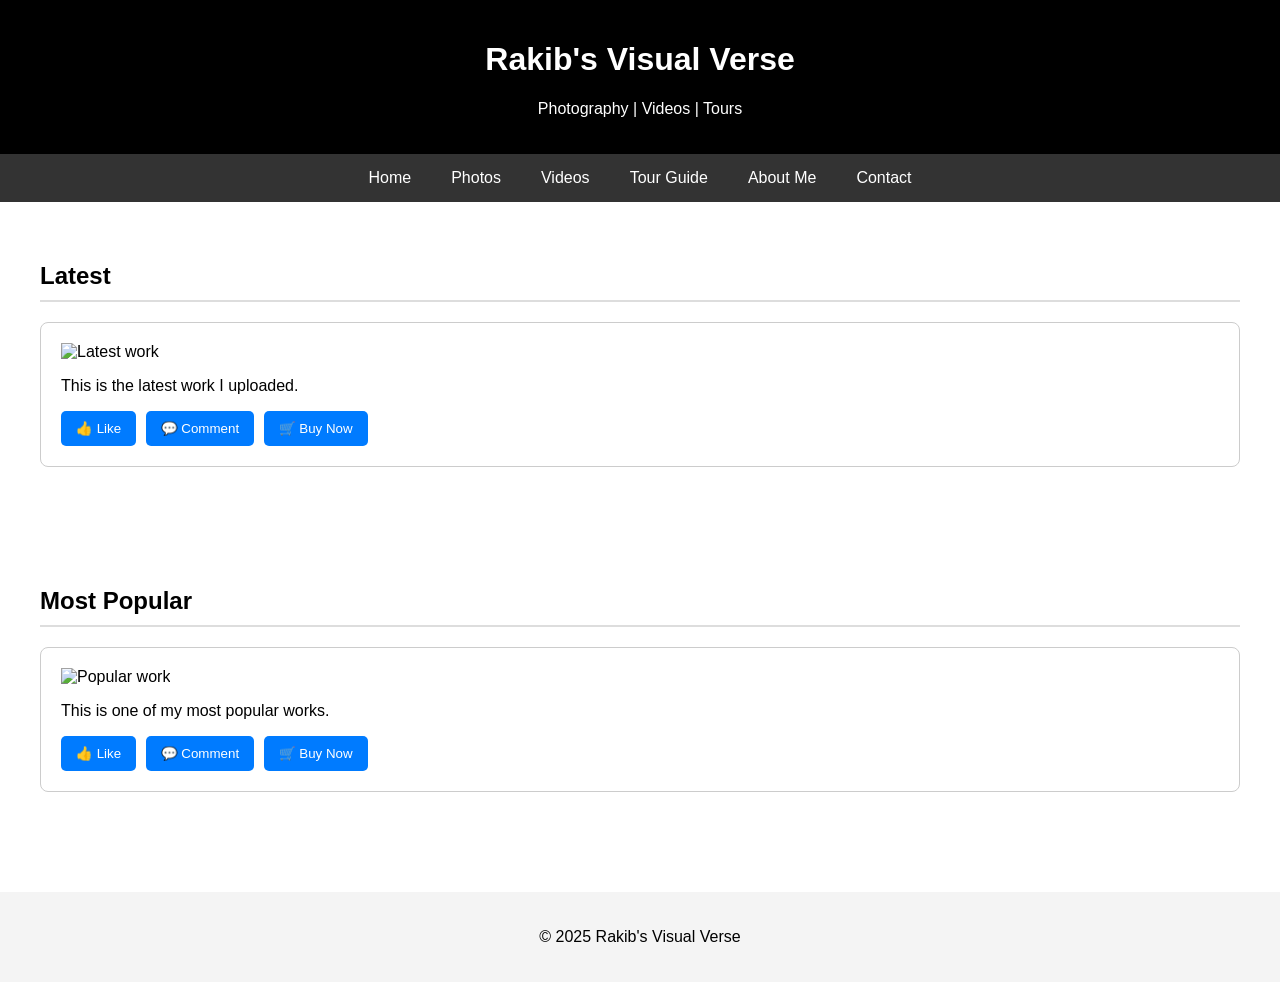
==== index.html @ 84526d13 "Update index.html" ====
<!DOCTYPE html>
<html lang="en">
<head>
  <meta charset="UTF-8">
  <meta name="viewport" content="width=device-width, initial-scale=1.0">
  <title>Rakib's Visual Verse</title>
  <style>
    body { margin:0; font-family: Arial, sans-serif; }
    header { background:black; color:white; padding:20px; text-align:center; }
    nav { background:#333; display:flex; justify-content:center; flex-wrap:wrap; }
    nav a { color:white; padding:15px 20px; text-decoration:none; }
    nav a:hover { background:#555; }
    section { padding:40px; max-width:1200px; margin:auto; }
    h2 { border-bottom:2px solid #ddd; padding-bottom:10px; margin-bottom:20px; }
    .post { border:1px solid #ccc; margin-bottom:20px; padding:20px; border-radius:8px; }
    .btn { background:#007BFF; color:white; padding:10px 15px; border:none; border-radius:5px; cursor:pointer; margin-right:5px; }
    .btn:hover { background:#0056b3; }
    footer { background:#f4f4f4; text-align:center; padding:20px; margin-top:40px; }
  </style>
</head>
<body>

<header>
  <h1>Rakib's Visual Verse</h1>
  <p>Photography | Videos | Tours</p>
</header>

<nav>
  <a href="#">Home</a>
  <a href="#">Photos</a>
  <a href="#">Videos</a>
  <a href="#">Tour Guide</a>
  <a href="#">About Me</a>
  <a href="#">Contact</a>
</nav>

<section id="latest">
  <h2>Latest</h2>
  <div class="post">
    <img src="latest-photo.jpg" alt="Latest work" width="100%">
    <p>This is the latest work I uploaded.</p>
    <button class="btn">👍 Like</button>
    <button class="btn">💬 Comment</button>
    <button class="btn">🛒 Buy Now</button>
  </div>
</section>

<section id="popular">
  <h2>Most Popular</h2>
  <div class="post">
    <img src="popular-photo.jpg" alt="Popular work" width="100%">
    <p>This is one of my most popular works.</p>
    <button class="btn">👍 Like</button>
    <button class="btn">💬 Comment</button>
    <button class="btn">🛒 Buy Now</button>
  </div>
</section>

<footer>
  <p>© 2025 Rakib's Visual Verse</p>
</footer>

</body>
</html>
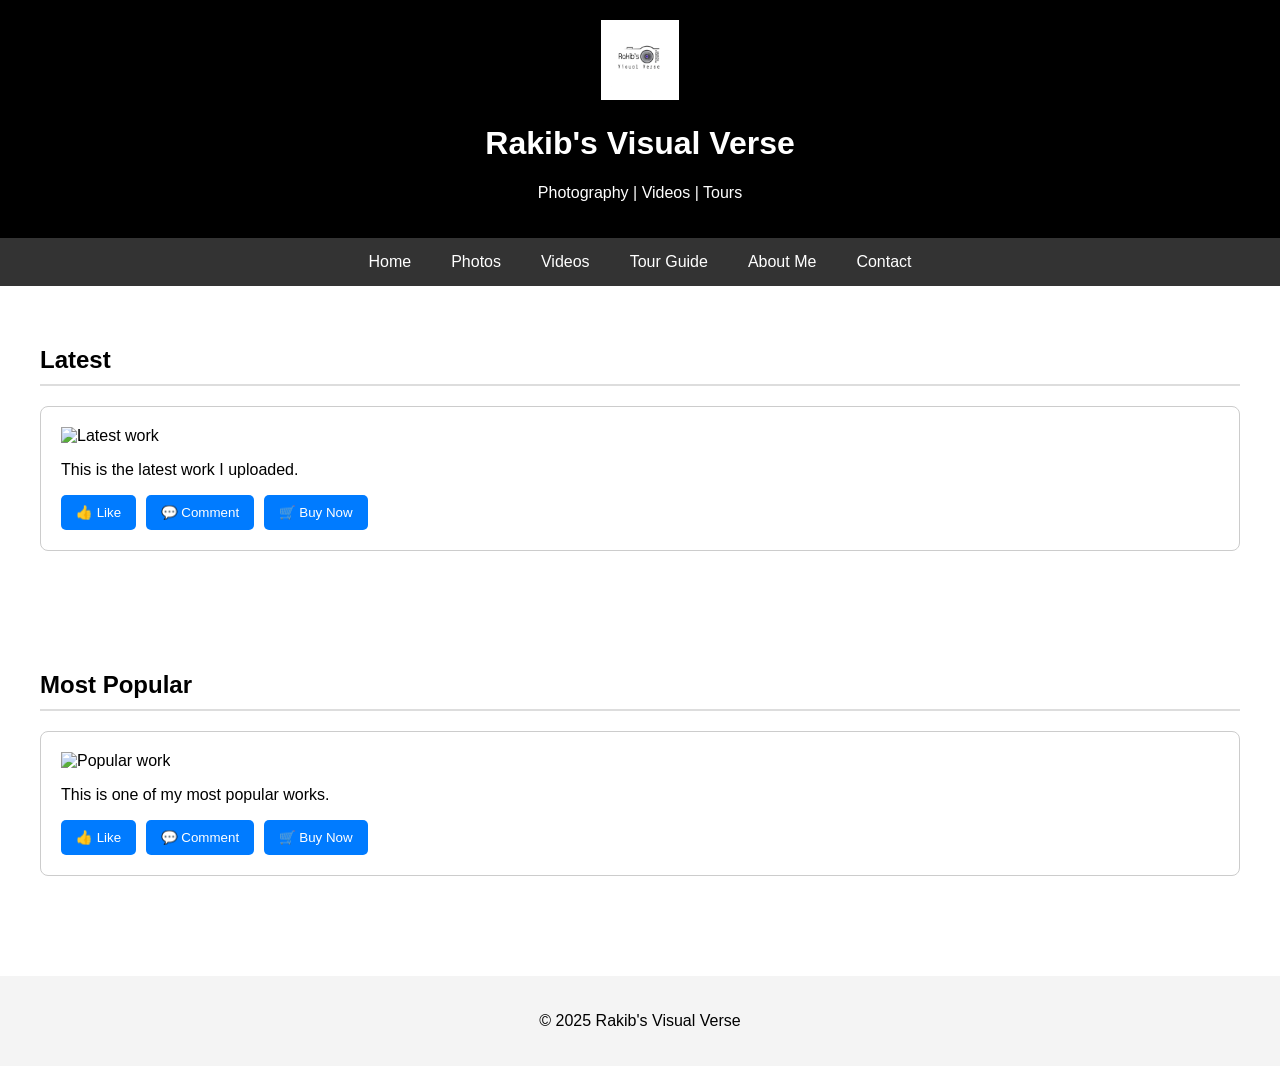
==== commit 7f3effa4: "Update index.html" ====
--- a/index.html
+++ b/index.html
@@ -21,6 +21,7 @@
 <body>
 
 <header>
+  <img src="logo.jpg" alt="Rakib's Visual Verse Logo" style="height:80px;">
   <h1>Rakib's Visual Verse</h1>
   <p>Photography | Videos | Tours</p>
 </header>
@@ -62,3 +63,4 @@
 
 </body>
 </html>
+
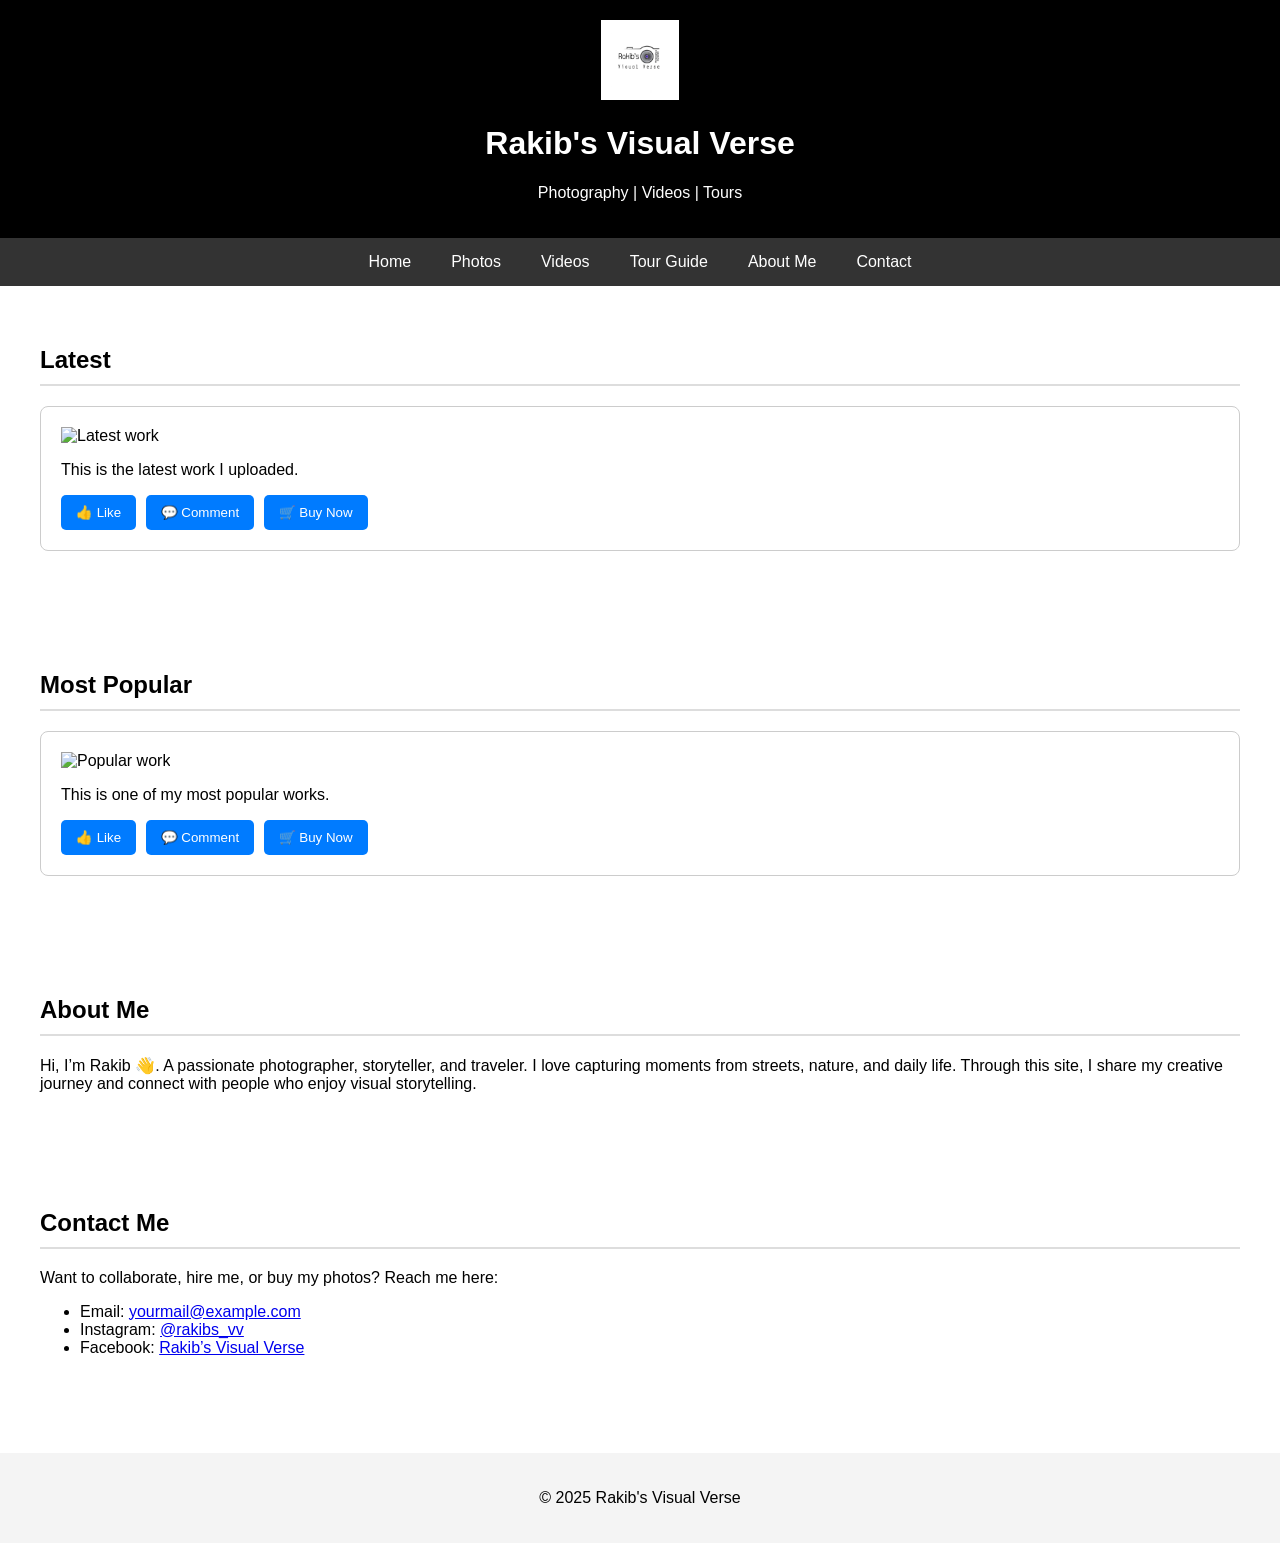
==== commit bc415a33: "Update index.html" ====
--- a/index.html
+++ b/index.html
@@ -56,6 +56,22 @@
     <button class="btn">🛒 Buy Now</button>
   </div>
 </section>
+  <section id="about">
+  <h2>About Me</h2>
+  <p>Hi, I’m Rakib 👋. A passionate photographer, storyteller, and traveler. 
+     I love capturing moments from streets, nature, and daily life. 
+     Through this site, I share my creative journey and connect with people who enjoy visual storytelling.</p>
+</section>
+<section id="contact">
+  <h2>Contact Me</h2>
+  <p>Want to collaborate, hire me, or buy my photos? Reach me here:</p>
+  <ul>
+    <li>Email: <a href="mailto:yourmail@example.com">yourmail@example.com</a></li>
+    <li>Instagram: <a href="https://instagram.com/rakibs_vv" target="_blank">@rakibs_vv</a></li>
+    <li>Facebook: <a href="https://facebook.com/rakibs.visual.verse" target="_blank">Rakib’s Visual Verse</a></li>
+  </ul>
+</section>
+
 
 <footer>
   <p>© 2025 Rakib's Visual Verse</p>
@@ -64,3 +80,4 @@
 </body>
 </html>
 
+
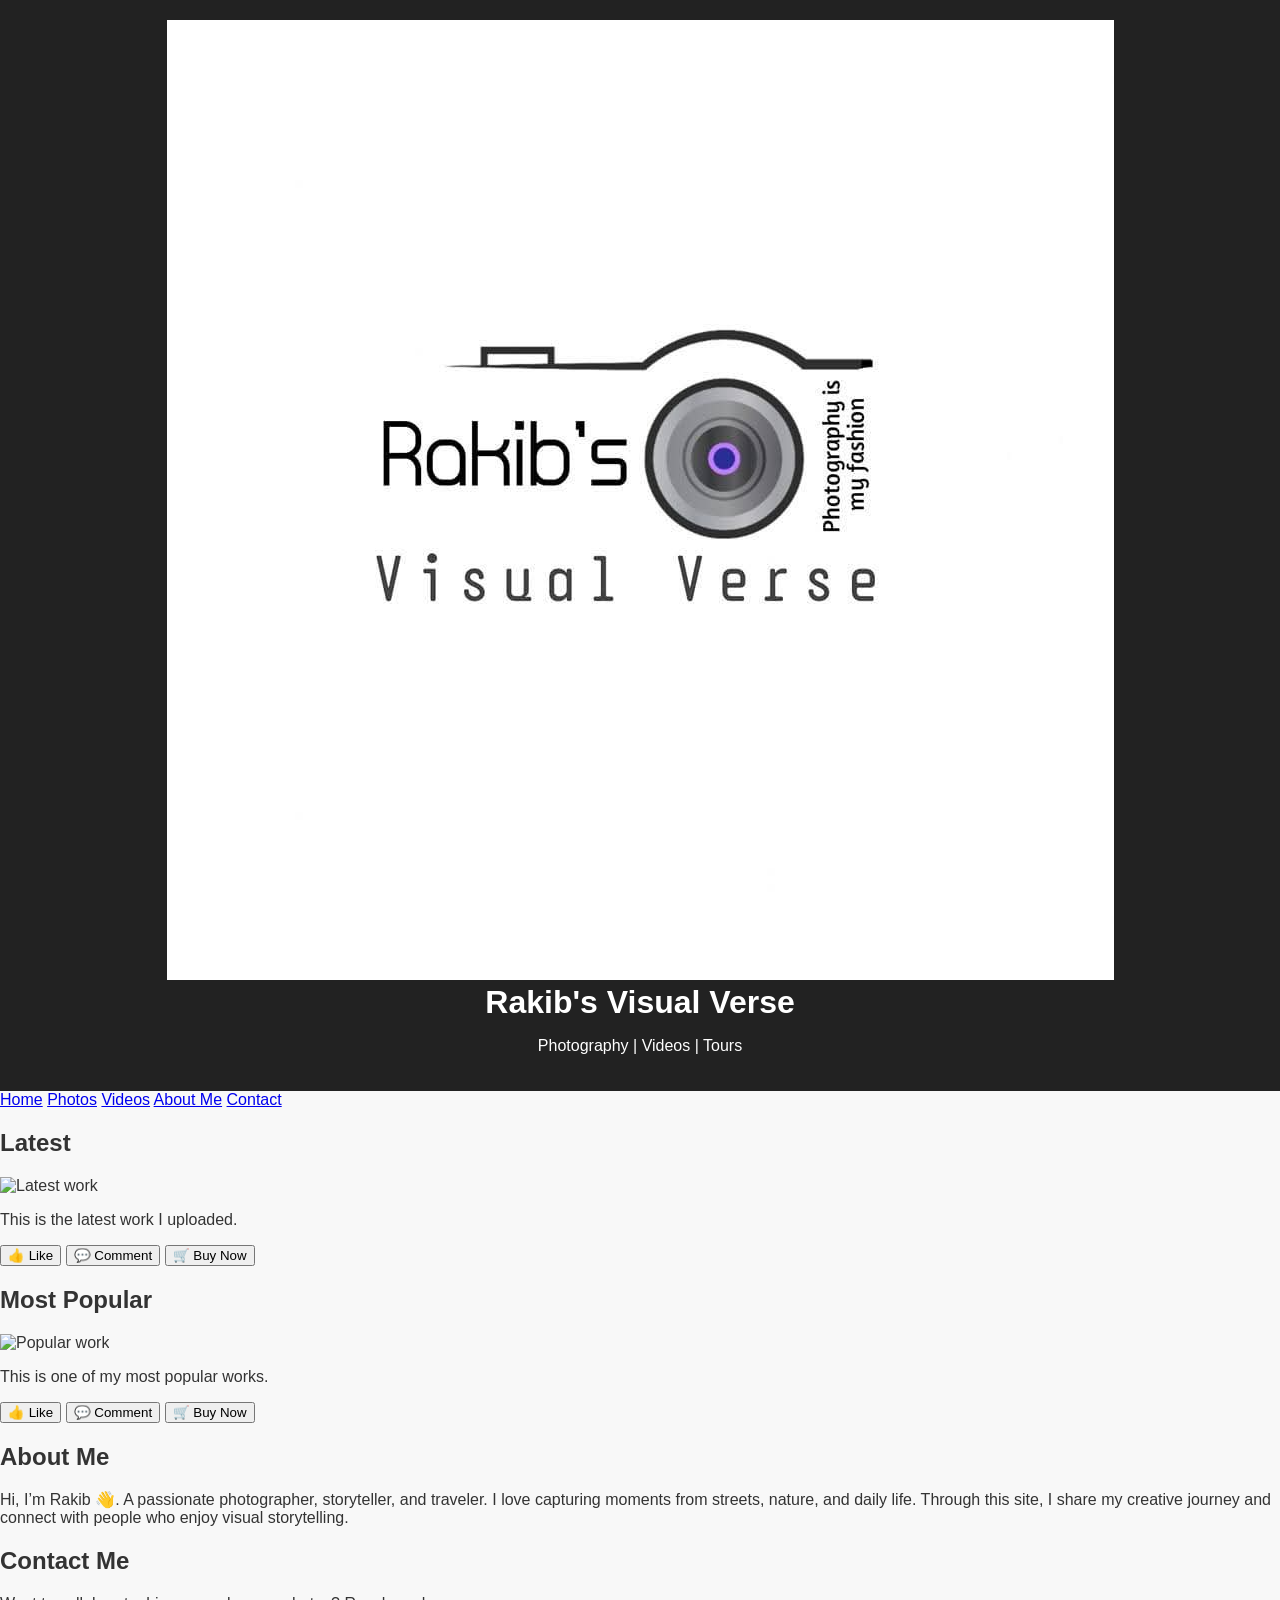
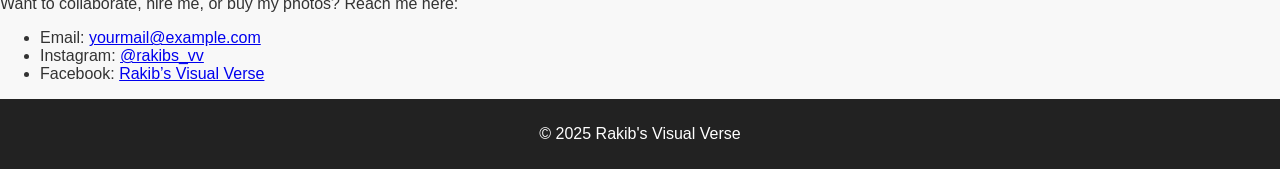
==== commit 92fd9855: "Update index.html" ====
--- a/index.html
+++ b/index.html
@@ -4,41 +4,28 @@
   <meta charset="UTF-8">
   <meta name="viewport" content="width=device-width, initial-scale=1.0">
   <title>Rakib's Visual Verse</title>
-  <style>
-    body { margin:0; font-family: Arial, sans-serif; }
-    header { background:black; color:white; padding:20px; text-align:center; }
-    nav { background:#333; display:flex; justify-content:center; flex-wrap:wrap; }
-    nav a { color:white; padding:15px 20px; text-decoration:none; }
-    nav a:hover { background:#555; }
-    section { padding:40px; max-width:1200px; margin:auto; }
-    h2 { border-bottom:2px solid #ddd; padding-bottom:10px; margin-bottom:20px; }
-    .post { border:1px solid #ccc; margin-bottom:20px; padding:20px; border-radius:8px; }
-    .btn { background:#007BFF; color:white; padding:10px 15px; border:none; border-radius:5px; cursor:pointer; margin-right:5px; }
-    .btn:hover { background:#0056b3; }
-    footer { background:#f4f4f4; text-align:center; padding:20px; margin-top:40px; }
-  </style>
+  <link rel="stylesheet" href="style.css"> <!-- Link to external CSS -->
 </head>
 <body>
 
 <header>
-  <img src="logo.jpg" alt="Rakib's Visual Verse Logo" style="height:80px;">
+  <img src="logo.jpg" alt="Rakib's Visual Verse Logo">
   <h1>Rakib's Visual Verse</h1>
   <p>Photography | Videos | Tours</p>
 </header>
 
 <nav>
-  <a href="#">Home</a>
-  <a href="#">Photos</a>
-  <a href="#">Videos</a>
-  <a href="#">Tour Guide</a>
-  <a href="#">About Me</a>
-  <a href="#">Contact</a>
+  <a href="#latest">Home</a>
+  <a href="#popular">Photos</a>
+  <a href="#popular">Videos</a>
+  <a href="#about">About Me</a>
+  <a href="#contact">Contact</a>
 </nav>
 
 <section id="latest">
   <h2>Latest</h2>
   <div class="post">
-    <img src="latest-photo.jpg" alt="Latest work" width="100%">
+    <img src="latest-photo.jpg" alt="Latest work">
     <p>This is the latest work I uploaded.</p>
     <button class="btn">👍 Like</button>
     <button class="btn">💬 Comment</button>
@@ -49,19 +36,21 @@
 <section id="popular">
   <h2>Most Popular</h2>
   <div class="post">
-    <img src="popular-photo.jpg" alt="Popular work" width="100%">
+    <img src="popular-photo.jpg" alt="Popular work">
     <p>This is one of my most popular works.</p>
     <button class="btn">👍 Like</button>
     <button class="btn">💬 Comment</button>
     <button class="btn">🛒 Buy Now</button>
   </div>
 </section>
-  <section id="about">
+
+<section id="about">
   <h2>About Me</h2>
   <p>Hi, I’m Rakib 👋. A passionate photographer, storyteller, and traveler. 
      I love capturing moments from streets, nature, and daily life. 
      Through this site, I share my creative journey and connect with people who enjoy visual storytelling.</p>
 </section>
+
 <section id="contact">
   <h2>Contact Me</h2>
   <p>Want to collaborate, hire me, or buy my photos? Reach me here:</p>
@@ -72,12 +61,19 @@
   </ul>
 </section>
 
-
 <footer>
   <p>© 2025 Rakib's Visual Verse</p>
 </footer>
 
+<script>
+  // Optional: interactive button alerts
+  const buttons = document.querySelectorAll('.btn');
+  buttons.forEach(btn => {
+    btn.addEventListener('click', () => {
+      alert(`You clicked ${btn.textContent}`);
+    });
+  });
+</script>
+
 </body>
 </html>
-
-
--- a/style.css
+++ b/style.css
@@ -0,0 +1,41 @@
+body {
+  font-family: Arial, sans-serif;
+  margin: 0;
+  padding: 0;
+  background: #f8f8f8;
+  color: #333;
+}
+
+header {
+  background: #222;
+  color: #fff;
+  padding: 20px;
+  text-align: center;
+}
+
+h1 {
+  margin: 0;
+}
+
+section#gallery {
+  padding: 20px;
+}
+
+.photo-grid {
+  display: flex;
+  flex-wrap: wrap;
+  gap: 10px;
+}
+
+.photo-grid img {
+  width: 300px;
+  height: 200px;
+  object-fit: cover;
+}
+
+footer {
+  background: #222;
+  color: #fff;
+  text-align: center;
+  padding: 10px;
+}
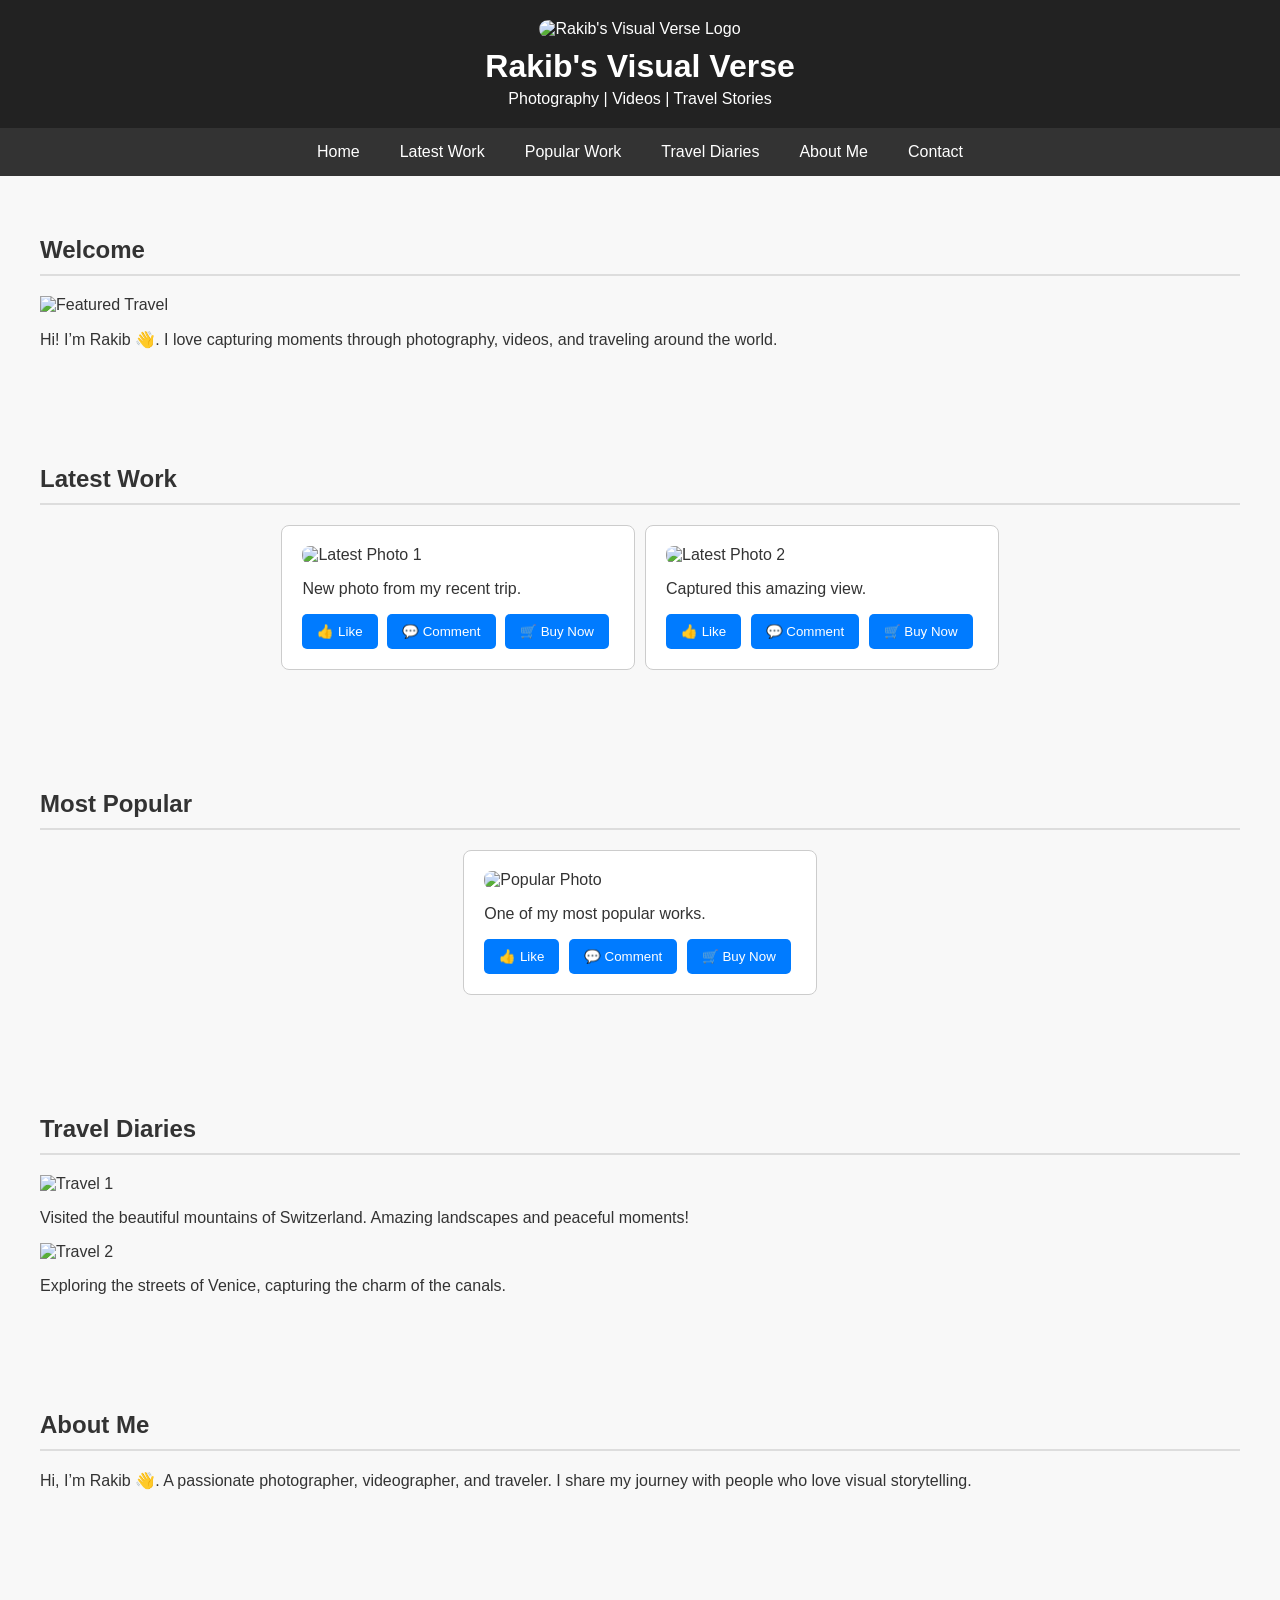
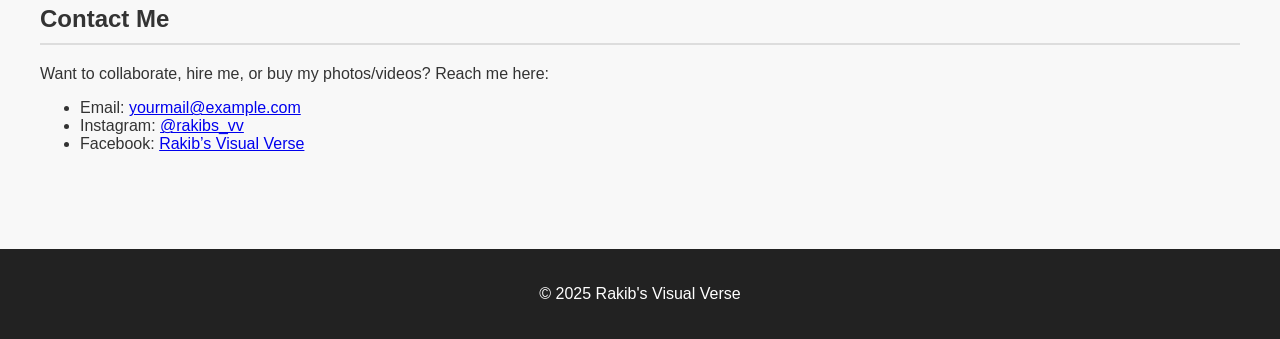
==== commit e2324f9d: "Update index.html" ====
--- a/index.html
+++ b/index.html
@@ -4,56 +4,86 @@
   <meta charset="UTF-8">
   <meta name="viewport" content="width=device-width, initial-scale=1.0">
   <title>Rakib's Visual Verse</title>
-  <link rel="stylesheet" href="style.css"> <!-- Link to external CSS -->
+  <link rel="stylesheet" href="style.css">
 </head>
 <body>
 
 <header>
-  <img src="logo.jpg" alt="Rakib's Visual Verse Logo">
+  <img src="images/logo.jpg" alt="Rakib's Visual Verse Logo">
   <h1>Rakib's Visual Verse</h1>
-  <p>Photography | Videos | Tours</p>
+  <p>Photography | Videos | Travel Stories</p>
 </header>
 
 <nav>
-  <a href="#latest">Home</a>
-  <a href="#popular">Photos</a>
-  <a href="#popular">Videos</a>
+  <a href="#home">Home</a>
+  <a href="#latest">Latest Work</a>
+  <a href="#popular">Popular Work</a>
+  <a href="#travel">Travel Diaries</a>
   <a href="#about">About Me</a>
   <a href="#contact">Contact</a>
 </nav>
 
+<section id="home">
+  <h2>Welcome</h2>
+  <div class="hero">
+    <img src="images/hero.jpg" alt="Featured Travel" />
+    <p>Hi! I’m Rakib 👋. I love capturing moments through photography, videos, and traveling around the world.</p>
+  </div>
+</section>
+
 <section id="latest">
-  <h2>Latest</h2>
-  <div class="post">
-    <img src="latest-photo.jpg" alt="Latest work">
-    <p>This is the latest work I uploaded.</p>
-    <button class="btn">👍 Like</button>
-    <button class="btn">💬 Comment</button>
-    <button class="btn">🛒 Buy Now</button>
+  <h2>Latest Work</h2>
+  <div class="photo-grid">
+    <div class="post">
+      <img src="images/latest1.jpg" alt="Latest Photo 1">
+      <p>New photo from my recent trip.</p>
+      <button class="btn">👍 Like</button>
+      <button class="btn">💬 Comment</button>
+      <button class="btn">🛒 Buy Now</button>
+    </div>
+    <div class="post">
+      <img src="images/latest2.jpg" alt="Latest Photo 2">
+      <p>Captured this amazing view.</p>
+      <button class="btn">👍 Like</button>
+      <button class="btn">💬 Comment</button>
+      <button class="btn">🛒 Buy Now</button>
+    </div>
   </div>
 </section>
 
 <section id="popular">
   <h2>Most Popular</h2>
-  <div class="post">
-    <img src="popular-photo.jpg" alt="Popular work">
-    <p>This is one of my most popular works.</p>
-    <button class="btn">👍 Like</button>
-    <button class="btn">💬 Comment</button>
-    <button class="btn">🛒 Buy Now</button>
+  <div class="photo-grid">
+    <div class="post">
+      <img src="images/popular1.jpg" alt="Popular Photo">
+      <p>One of my most popular works.</p>
+      <button class="btn">👍 Like</button>
+      <button class="btn">💬 Comment</button>
+      <button class="btn">🛒 Buy Now</button>
+    </div>
+  </div>
+</section>
+
+<section id="travel">
+  <h2>Travel Diaries</h2>
+  <div class="travel-post">
+    <img src="images/travel1.jpg" alt="Travel 1">
+    <p>Visited the beautiful mountains of Switzerland. Amazing landscapes and peaceful moments!</p>
+  </div>
+  <div class="travel-post">
+    <img src="images/travel2.jpg" alt="Travel 2">
+    <p>Exploring the streets of Venice, capturing the charm of the canals.</p>
   </div>
 </section>
 
 <section id="about">
   <h2>About Me</h2>
-  <p>Hi, I’m Rakib 👋. A passionate photographer, storyteller, and traveler. 
-     I love capturing moments from streets, nature, and daily life. 
-     Through this site, I share my creative journey and connect with people who enjoy visual storytelling.</p>
+  <p>Hi, I’m Rakib 👋. A passionate photographer, videographer, and traveler. I share my journey with people who love visual storytelling.</p>
 </section>
 
 <section id="contact">
   <h2>Contact Me</h2>
-  <p>Want to collaborate, hire me, or buy my photos? Reach me here:</p>
+  <p>Want to collaborate, hire me, or buy my photos/videos? Reach me here:</p>
   <ul>
     <li>Email: <a href="mailto:yourmail@example.com">yourmail@example.com</a></li>
     <li>Instagram: <a href="https://instagram.com/rakibs_vv" target="_blank">@rakibs_vv</a></li>
@@ -66,7 +96,7 @@
 </footer>
 
 <script>
-  // Optional: interactive button alerts
+  // Button interactivity
   const buttons = document.querySelectorAll('.btn');
   buttons.forEach(btn => {
     btn.addEventListener('click', () => {
--- a/style.css
+++ b/style.css
@@ -1,41 +1,131 @@
+/* Basic styles */
 body {
+  margin: 0;
   font-family: Arial, sans-serif;
-  margin: 0;
-  padding: 0;
   background: #f8f8f8;
   color: #333;
 }
+html {
+  scroll-behavior: smooth; /* Smooth scrolling */
+}
 
+/* Header */
 header {
   background: #222;
   color: #fff;
   padding: 20px;
   text-align: center;
 }
-
-h1 {
+header img {
+  height: 80px;
+  border-radius: 10px;
+}
+header h1 {
+  margin: 10px 0 5px;
+}
+header p {
   margin: 0;
 }
 
-section#gallery {
-  padding: 20px;
+/* Navigation */
+nav {
+  background: #333;
+  display: flex;
+  justify-content: center;
+  flex-wrap: wrap;
+}
+nav a {
+  color: white;
+  padding: 15px 20px;
+  text-decoration: none;
+  transition: background 0.3s;
+}
+nav a:hover {
+  background: #555;
+  border-radius: 5px;
 }
 
+/* Sections */
+section {
+  padding: 40px 20px;
+  max-width: 1200px;
+  margin: auto;
+}
+h2 {
+  border-bottom: 2px solid #ddd;
+  padding-bottom: 10px;
+  margin-bottom: 20px;
+}
+
+/* Posts / Cards */
+.post {
+  border: 1px solid #ccc;
+  margin-bottom: 20px;
+  padding: 20px;
+  border-radius: 8px;
+  background: white;
+}
+.post img {
+  width: 100%;
+  max-width: 600px;
+  height: auto;
+  border-radius: 5px;
+  transition: transform 0.3s;
+}
+.post img:hover {
+  transform: scale(1.05);
+}
+
+/* Buttons */
+.btn {
+  background: #007BFF;
+  color: white;
+  padding: 10px 15px;
+  border: none;
+  border-radius: 5px;
+  cursor: pointer;
+  margin-right: 5px;
+  transition: background 0.3s;
+}
+.btn:hover {
+  background: #0056b3;
+}
+
+/* Photo grid */
 .photo-grid {
   display: flex;
   flex-wrap: wrap;
   gap: 10px;
+  justify-content: center;
+}
+.photo-grid img {
+  width: 100%;
+  max-width: 300px;
+  height: 200px;
+  object-fit: cover;
+  border-radius: 8px;
+  transition: transform 0.3s;
+}
+.photo-grid img:hover {
+  transform: scale(1.05);
 }
 
-.photo-grid img {
-  width: 300px;
-  height: 200px;
-  object-fit: cover;
-}
-
+/* Footer */
 footer {
   background: #222;
   color: #fff;
   text-align: center;
-  padding: 10px;
+  padding: 20px;
+  margin-top: 40px;
 }
+
+/* Responsive */
+@media (max-width: 768px) {
+  nav {
+    flex-direction: column;
+  }
+  .photo-grid img {
+    max-width: 100%;
+    height: auto;
+  }
+}
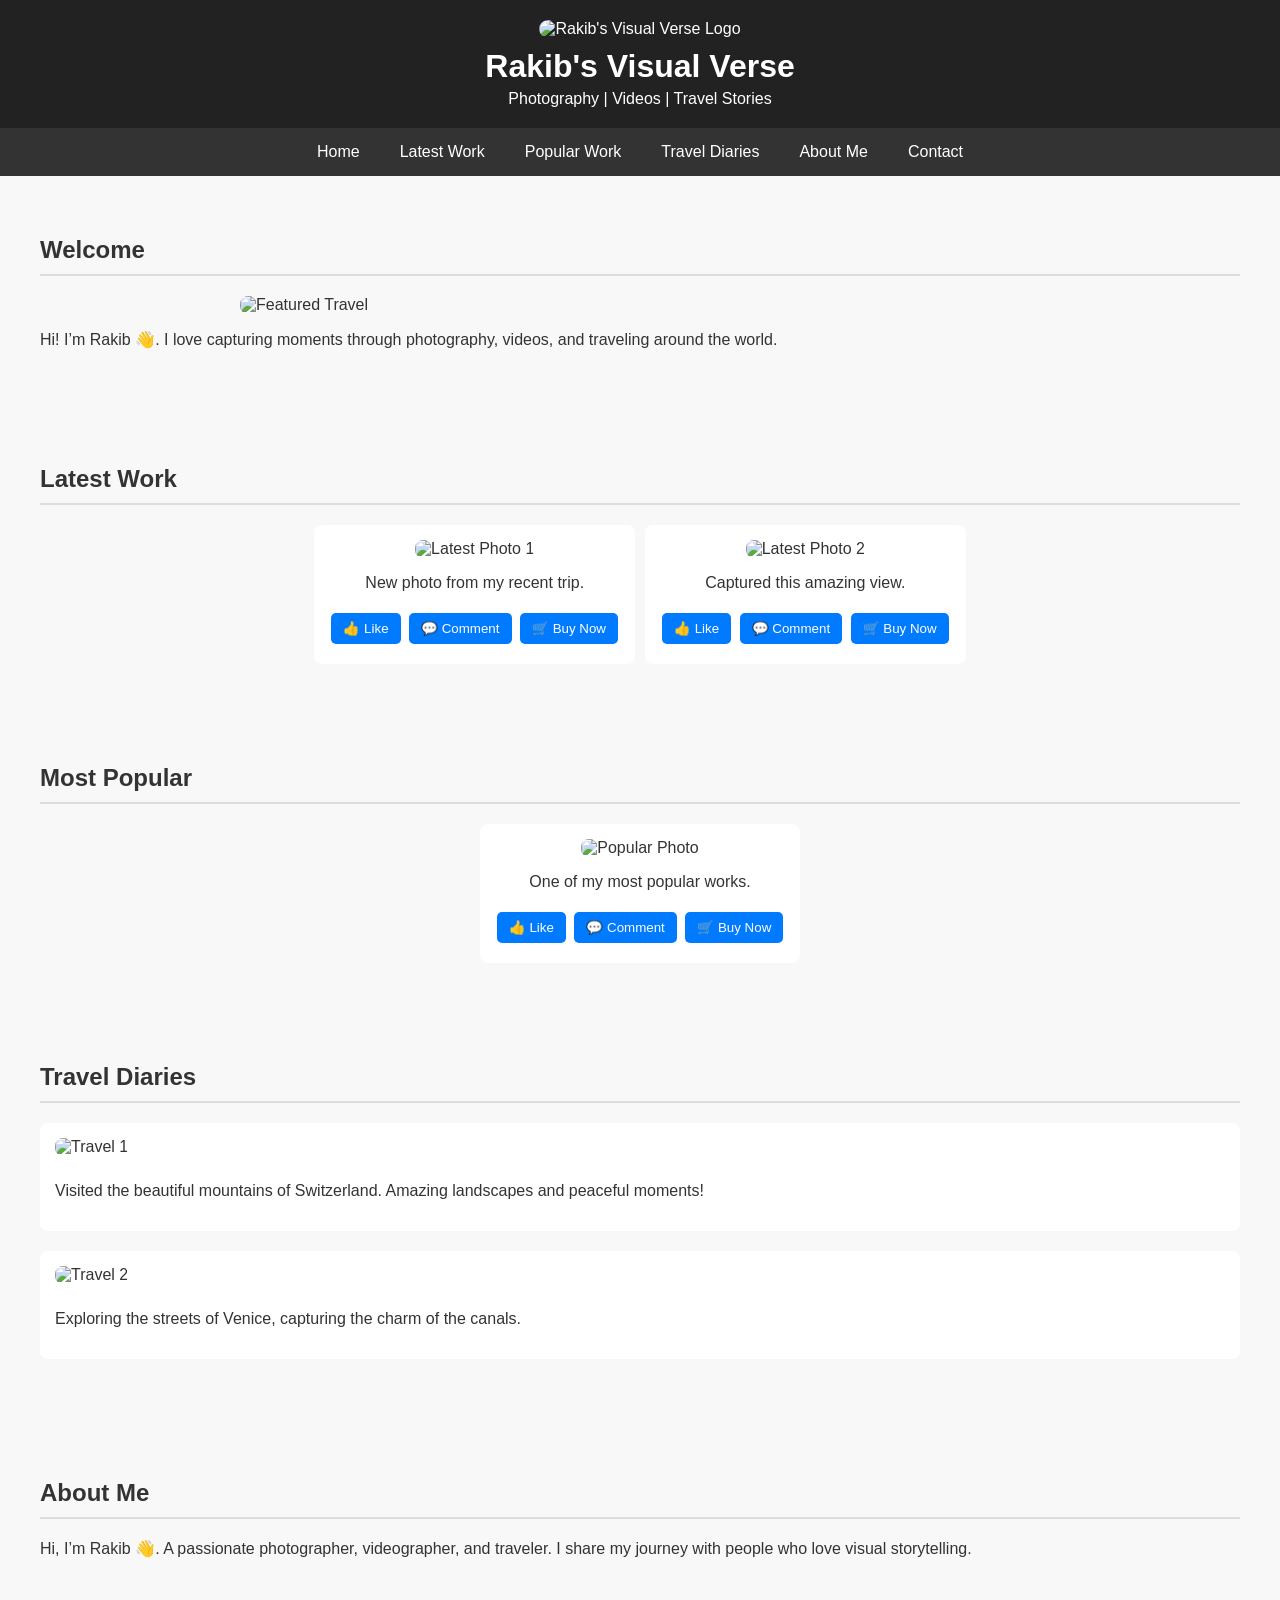
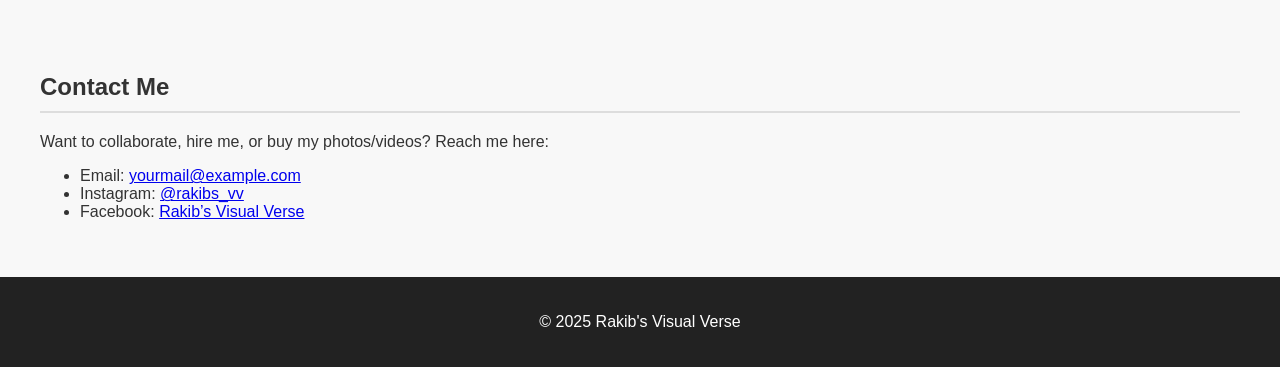
==== commit cf354c64: "Add files via upload" ====
--- a/index.html
+++ b/index.html
@@ -106,4 +106,4 @@
 </script>
 
 </body>
-</html>
+</html>
--- a/style.css
+++ b/style.css
@@ -6,15 +6,15 @@
   color: #333;
 }
 html {
-  scroll-behavior: smooth; /* Smooth scrolling */
+  scroll-behavior: smooth;
 }
 
 /* Header */
 header {
   background: #222;
   color: #fff;
+  text-align: center;
   padding: 20px;
-  text-align: center;
 }
 header img {
   height: 80px;
@@ -57,19 +57,33 @@
   margin-bottom: 20px;
 }
 
-/* Posts / Cards */
+/* Hero */
+.hero img {
+  width: 100%;
+  max-width: 800px;
+  height: auto;
+  border-radius: 8px;
+  display: block;
+  margin: auto;
+}
+
+/* Photo Grid */
+.photo-grid {
+  display: flex;
+  flex-wrap: wrap;
+  gap: 10px;
+  justify-content: center;
+}
 .post {
-  border: 1px solid #ccc;
-  margin-bottom: 20px;
-  padding: 20px;
+  background: white;
+  padding: 15px;
   border-radius: 8px;
-  background: white;
+  max-width: 300px;
+  text-align: center;
 }
 .post img {
   width: 100%;
-  max-width: 600px;
-  height: auto;
-  border-radius: 5px;
+  border-radius: 8px;
   transition: transform 0.3s;
 }
 .post img:hover {
@@ -80,34 +94,29 @@
 .btn {
   background: #007BFF;
   color: white;
-  padding: 10px 15px;
+  padding: 8px 12px;
   border: none;
   border-radius: 5px;
+  margin: 5px 2px;
   cursor: pointer;
-  margin-right: 5px;
-  transition: background 0.3s;
 }
 .btn:hover {
   background: #0056b3;
 }
 
-/* Photo grid */
-.photo-grid {
-  display: flex;
-  flex-wrap: wrap;
-  gap: 10px;
-  justify-content: center;
+/* Travel Diaries */
+.travel-post {
+  background: white;
+  margin-bottom: 20px;
+  padding: 15px;
+  border-radius: 8px;
 }
-.photo-grid img {
+.travel-post img {
   width: 100%;
-  max-width: 300px;
-  height: 200px;
-  object-fit: cover;
+  max-width: 600px;
+  height: auto;
   border-radius: 8px;
-  transition: transform 0.3s;
-}
-.photo-grid img:hover {
-  transform: scale(1.05);
+  margin-bottom: 10px;
 }
 
 /* Footer */
@@ -116,7 +125,6 @@
   color: #fff;
   text-align: center;
   padding: 20px;
-  margin-top: 40px;
 }
 
 /* Responsive */
@@ -124,8 +132,7 @@
   nav {
     flex-direction: column;
   }
-  .photo-grid img {
+  .photo-grid, .travel-post img {
     max-width: 100%;
-    height: auto;
   }
-}
+}
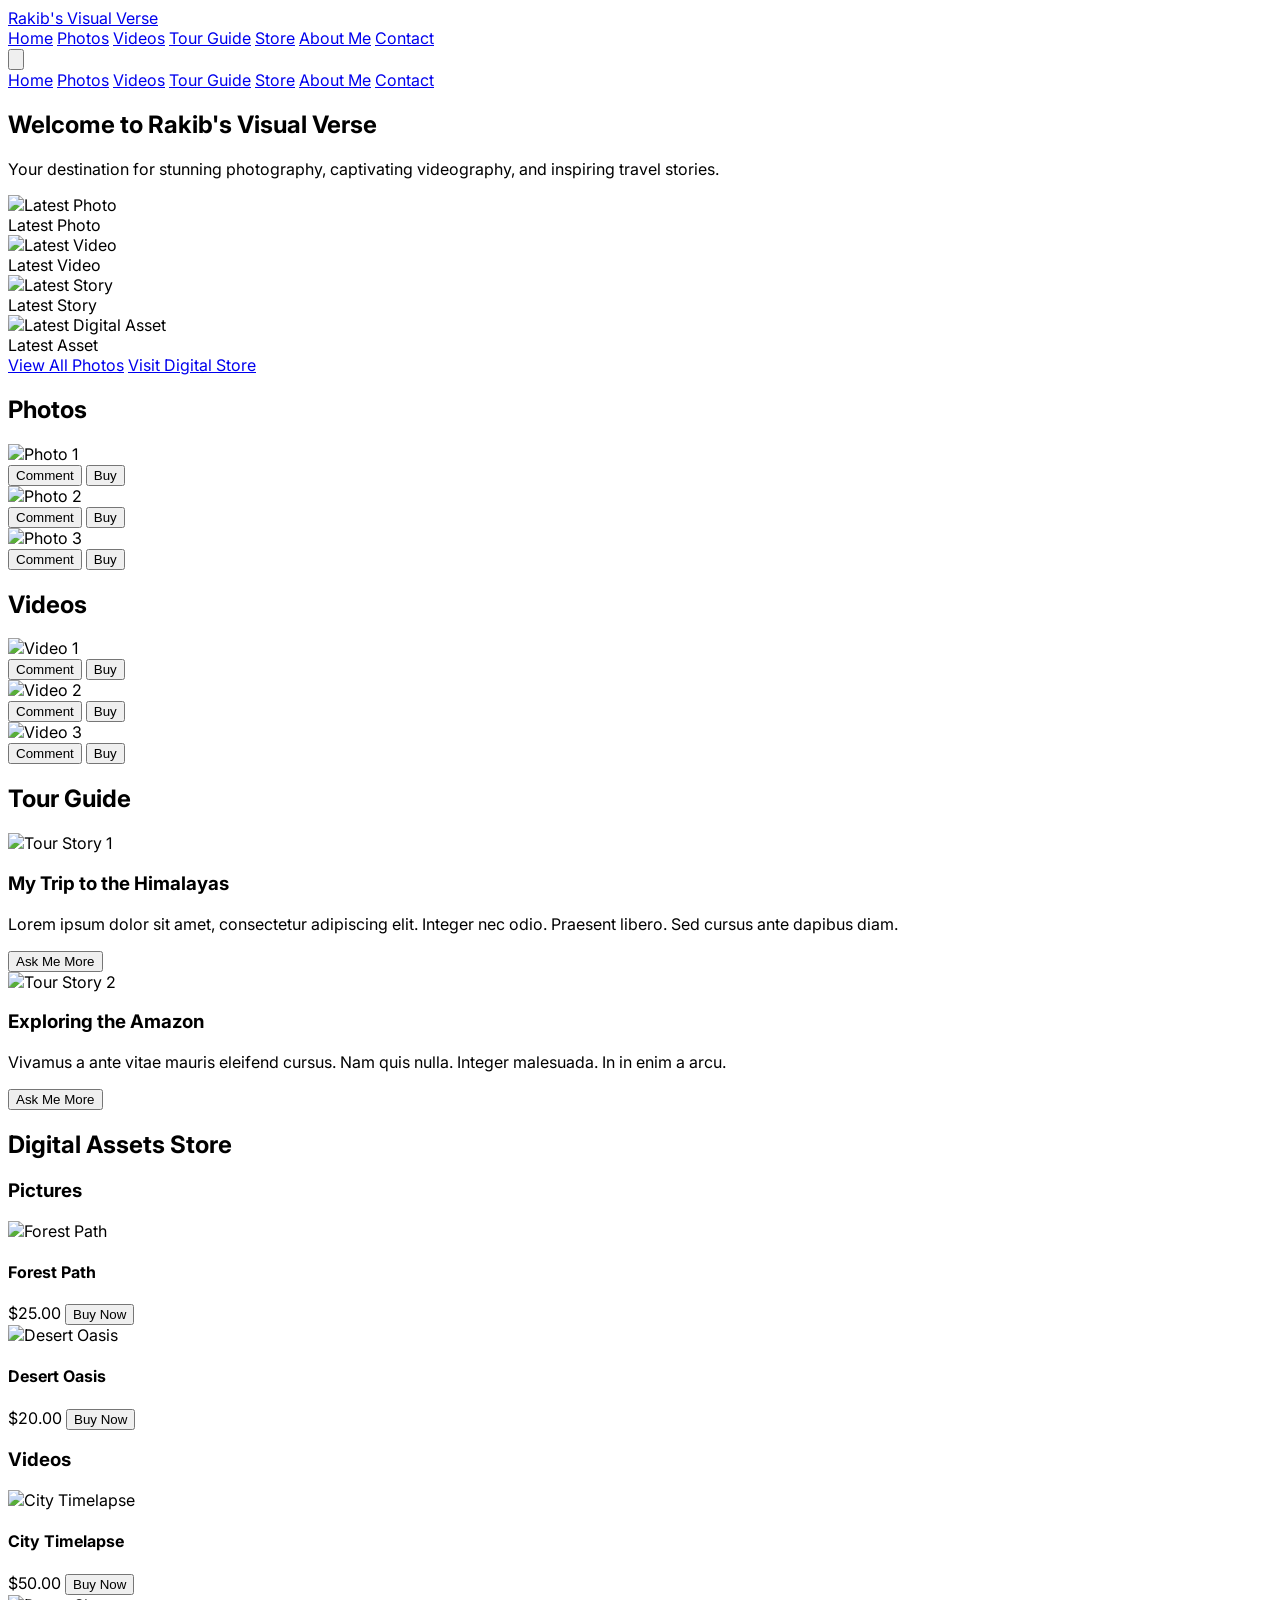
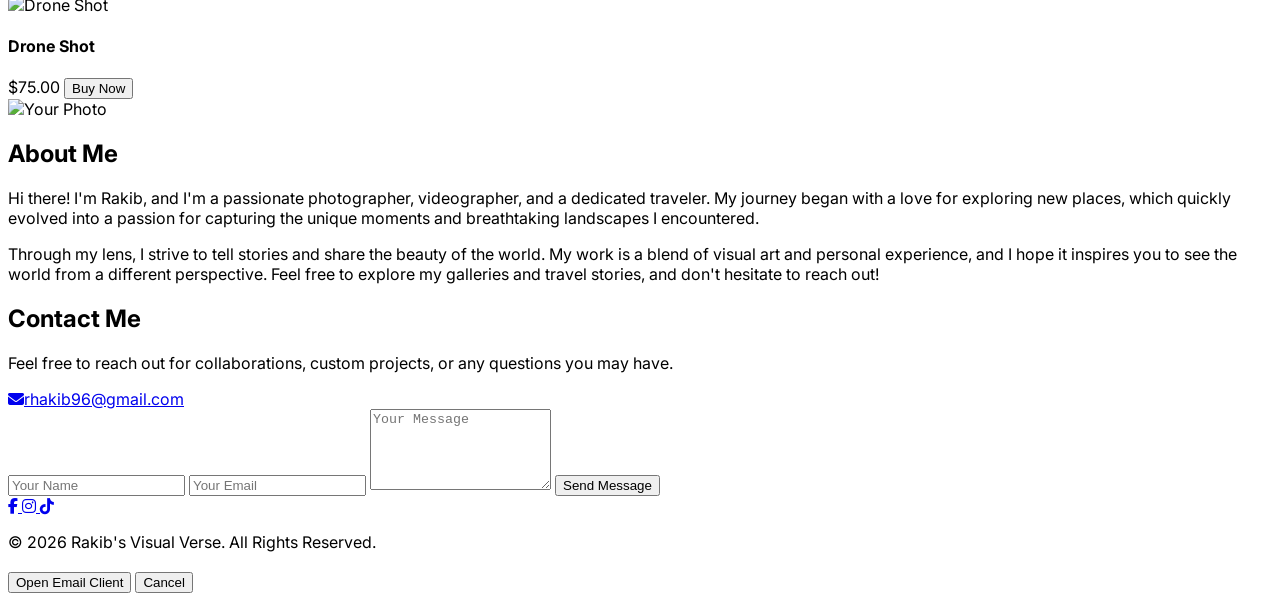
==== commit 310c87f6: "Update index.html" ====
--- a/index.html
+++ b/index.html
@@ -1,109 +1,444 @@
 <!DOCTYPE html>
-<html lang="en">
+<html lang="en" class="scroll-smooth">
 <head>
-  <meta charset="UTF-8">
-  <meta name="viewport" content="width=device-width, initial-scale=1.0">
-  <title>Rakib's Visual Verse</title>
-  <link rel="stylesheet" href="style.css">
+    <meta charset="UTF-8">
+    <meta name="viewport" content="width=device-width, initial-scale=1.0">
+    <title>Rakib's Visual Verse</title>
+    <!-- Tailwind CSS CDN -->
+    <script src="https://cdn.tailwindcss.com"></script>
+    <!-- Google Fonts - Inter -->
+    <link rel="preconnect" href="https://fonts.googleapis.com">
+    <link rel="preconnect" href="https://fonts.gstatic.com" crossorigin>
+    <link href="https://fonts.googleapis.com/css2?family=Inter:wght@400;500;700&display=swap" rel="stylesheet">
+    <!-- Font Awesome for Social Icons -->
+    <link rel="stylesheet" href="https://cdnjs.cloudflare.com/ajax/libs/font-awesome/6.5.2/css/all.min.css">
+    <style>
+        body {
+            font-family: 'Inter', sans-serif;
+            @apply bg-gray-900 text-gray-200;
+        }
+        /* Custom scrollbar styles */
+        ::-webkit-scrollbar {
+            width: 8px;
+        }
+        ::-webkit-scrollbar-track {
+            background: #1f2937;
+        }
+        ::-webkit-scrollbar-thumb {
+            background: #4f46e5;
+            border-radius: 4px;
+        }
+    </style>
 </head>
-<body>
-
-<header>
-  <img src="images/logo.jpg" alt="Rakib's Visual Verse Logo">
-  <h1>Rakib's Visual Verse</h1>
-  <p>Photography | Videos | Travel Stories</p>
-</header>
-
-<nav>
-  <a href="#home">Home</a>
-  <a href="#latest">Latest Work</a>
-  <a href="#popular">Popular Work</a>
-  <a href="#travel">Travel Diaries</a>
-  <a href="#about">About Me</a>
-  <a href="#contact">Contact</a>
-</nav>
-
-<section id="home">
-  <h2>Welcome</h2>
-  <div class="hero">
-    <img src="images/hero.jpg" alt="Featured Travel" />
-    <p>Hi! I’m Rakib 👋. I love capturing moments through photography, videos, and traveling around the world.</p>
-  </div>
-</section>
-
-<section id="latest">
-  <h2>Latest Work</h2>
-  <div class="photo-grid">
-    <div class="post">
-      <img src="images/latest1.jpg" alt="Latest Photo 1">
-      <p>New photo from my recent trip.</p>
-      <button class="btn">👍 Like</button>
-      <button class="btn">💬 Comment</button>
-      <button class="btn">🛒 Buy Now</button>
+<body class="flex flex-col min-h-screen">
+
+    <!-- Header & Navigation -->
+    <header class="sticky top-0 bg-gray-900/80 backdrop-blur-md z-50 shadow-md">
+        <nav class="container mx-auto px-4 sm:px-6 lg:px-8 py-4 flex justify-between items-center">
+            <a href="#" class="text-2xl font-bold text-white transition-colors hover:text-indigo-400">Rakib's Visual Verse</a>
+            <div class="hidden md:flex space-x-6 lg:space-x-10 font-medium">
+                <a href="#home" class="text-gray-300 hover:text-white transition-colors">Home</a>
+                <a href="#photos" class="text-gray-300 hover:text-white transition-colors">Photos</a>
+                <a href="#videos" class="text-gray-300 hover:text-white transition-colors">Videos</a>
+                <a href="#tour-guide" class="text-gray-300 hover:text-white transition-colors">Tour Guide</a>
+                <a href="#store" class="text-gray-300 hover:text-white transition-colors">Store</a>
+                <a href="#about-me" class="text-gray-300 hover:text-white transition-colors">About Me</a>
+                <a href="#contact" class="text-gray-300 hover:text-white transition-colors">Contact</a>
+            </div>
+            <!-- Mobile Menu Button -->
+            <button id="mobile-menu-btn" class="md:hidden p-2 rounded-md focus:outline-none focus:ring-2 focus:ring-inset focus:ring-white">
+                <svg class="h-6 w-6 text-white" fill="none" viewBox="0 0 24 24" stroke="currentColor">
+                    <path stroke-linecap="round" stroke-linejoin="round" stroke-width="2" d="M4 6h16M4 12h16m-7 6h7"></path>
+                </svg>
+            </button>
+        </nav>
+        <!-- Mobile Menu -->
+        <div id="mobile-menu" class="hidden md:hidden">
+            <div class="px-2 pt-2 pb-3 space-y-1 sm:px-3 text-center">
+                <a href="#home" class="block px-3 py-2 rounded-md text-base font-medium text-white hover:bg-gray-700">Home</a>
+                <a href="#photos" class="block px-3 py-2 rounded-md text-base font-medium text-white hover:bg-gray-700">Photos</a>
+                <a href="#videos" class="block px-3 py-2 rounded-md text-base font-medium text-white hover:bg-gray-700">Videos</a>
+                <a href="#tour-guide" class="block px-3 py-2 rounded-md text-base font-medium text-white hover:bg-gray-700">Tour Guide</a>
+                <a href="#store" class="block px-3 py-2 rounded-md text-base font-medium text-white hover:bg-gray-700">Store</a>
+                <a href="#about-me" class="block px-3 py-2 rounded-md text-base font-medium text-white hover:bg-gray-700">About Me</a>
+                <a href="#contact" class="block px-3 py-2 rounded-md text-base font-medium text-white hover:bg-gray-700">Contact</a>
+            </div>
+        </div>
+    </header>
+
+    <main class="flex-grow">
+        <!-- --- -->
+        <!-- Home Section -->
+        <section id="home" class="py-16 sm:py-24 lg:py-32">
+            <div class="container mx-auto px-4 sm:px-6 lg:px-8 text-center">
+                <h1 class="text-4xl sm:text-5xl lg:text-6xl font-extrabold text-white leading-tight mb-4">
+                    Welcome to <span class="bg-clip-text text-transparent bg-gradient-to-r from-indigo-500 to-purple-500">Rakib's Visual Verse</span>
+                </h1>
+                <p class="text-lg sm:text-xl text-gray-400 mb-12 max-w-2xl mx-auto">
+                    Your destination for stunning photography, captivating videography, and inspiring travel stories.
+                </p>
+
+                <!-- Latest Content Preview -->
+                <div class="grid grid-cols-1 md:grid-cols-2 lg:grid-cols-4 gap-8 mb-16">
+                    <div class="rounded-xl overflow-hidden shadow-xl transform hover:scale-105 transition-transform duration-300 group relative">
+                        <img src="https://placehold.co/800x600/1e293b/94a3b8?text=Latest+Photo" alt="Latest Photo" class="w-full h-auto object-cover">
+                        <div class="absolute inset-0 bg-black bg-opacity-40 flex items-end justify-center p-4 opacity-0 group-hover:opacity-100 transition-opacity">
+                            <span class="text-white font-bold text-lg">Latest Photo</span>
+                        </div>
+                    </div>
+                    <div class="rounded-xl overflow-hidden shadow-xl transform hover:scale-105 transition-transform duration-300 group relative">
+                        <img src="https://placehold.co/800x600/1e293b/94a3b8?text=Latest+Video" alt="Latest Video" class="w-full h-auto object-cover">
+                        <div class="absolute inset-0 bg-black bg-opacity-40 flex items-end justify-center p-4 opacity-0 group-hover:opacity-100 transition-opacity">
+                            <span class="text-white font-bold text-lg">Latest Video</span>
+                        </div>
+                    </div>
+                    <div class="rounded-xl overflow-hidden shadow-xl transform hover:scale-105 transition-transform duration-300 group relative">
+                        <img src="https://placehold.co/800x600/1e293b/94a3b8?text=Latest+Story" alt="Latest Story" class="w-full h-auto object-cover">
+                        <div class="absolute inset-0 bg-black bg-opacity-40 flex items-end justify-center p-4 opacity-0 group-hover:opacity-100 transition-opacity">
+                            <span class="text-white font-bold text-lg">Latest Story</span>
+                        </div>
+                    </div>
+                    <div class="rounded-xl overflow-hidden shadow-xl transform hover:scale-105 transition-transform duration-300 group relative">
+                        <img src="https://placehold.co/800x600/1e293b/94a3b8?text=Latest+Asset" alt="Latest Digital Asset" class="w-full h-auto object-cover">
+                        <div class="absolute inset-0 bg-black bg-opacity-40 flex items-end justify-center p-4 opacity-0 group-hover:opacity-100 transition-opacity">
+                            <span class="text-white font-bold text-lg">Latest Asset</span>
+                        </div>
+                    </div>
+                </div>
+
+                <div class="flex flex-col sm:flex-row justify-center space-y-4 sm:space-y-0 sm:space-x-4">
+                    <a href="#photos" class="px-6 py-3 bg-indigo-600 text-white font-medium rounded-full hover:bg-indigo-500 transition-colors shadow-lg">View All Photos</a>
+                    <a href="#store" class="px-6 py-3 border border-gray-600 text-gray-300 font-medium rounded-full hover:bg-gray-800 transition-colors">Visit Digital Store</a>
+                </div>
+            </div>
+        </section>
+        
+        <!-- --- -->
+        <!-- Photos Section -->
+        <section id="photos" class="py-16 sm:py-24 lg:py-32 bg-gray-800">
+            <div class="container mx-auto px-4 sm:px-6 lg:px-8">
+                <h2 class="text-3xl sm:text-4xl lg:text-5xl font-bold text-center text-white mb-12">Photos</h2>
+                <div class="grid grid-cols-1 sm:grid-cols-2 lg:grid-cols-3 gap-8">
+                    <!-- Photo Item -->
+                    <div class="bg-gray-900 rounded-xl overflow-hidden shadow-xl flex flex-col justify-between transform hover:scale-105 transition-transform duration-300">
+                        <img src="https://placehold.co/800x600/1e293b/94a3b8?text=Photo+1" alt="Photo 1" class="w-full h-auto object-cover">
+                        <div class="p-4 flex justify-between items-center space-x-2">
+                            <button class="action-btn px-4 py-2 bg-gray-700 text-white font-medium rounded-full hover:bg-gray-600 transition-colors" data-action="comment" data-item="Photo 1">Comment</button>
+                            <button class="action-btn px-4 py-2 bg-indigo-600 text-white font-medium rounded-full hover:bg-indigo-500 transition-colors" data-action="buy" data-item="Photo 1">Buy</button>
+                        </div>
+                    </div>
+                    <!-- Photo Item -->
+                    <div class="bg-gray-900 rounded-xl overflow-hidden shadow-xl flex flex-col justify-between transform hover:scale-105 transition-transform duration-300">
+                        <img src="https://placehold.co/800x600/1e293b/94a3b8?text=Photo+2" alt="Photo 2" class="w-full h-auto object-cover">
+                        <div class="p-4 flex justify-between items-center space-x-2">
+                            <button class="action-btn px-4 py-2 bg-gray-700 text-white font-medium rounded-full hover:bg-gray-600 transition-colors" data-action="comment" data-item="Photo 2">Comment</button>
+                            <button class="action-btn px-4 py-2 bg-indigo-600 text-white font-medium rounded-full hover:bg-indigo-500 transition-colors" data-action="buy" data-item="Photo 2">Buy</button>
+                        </div>
+                    </div>
+                     <!-- Photo Item -->
+                    <div class="bg-gray-900 rounded-xl overflow-hidden shadow-xl flex flex-col justify-between transform hover:scale-105 transition-transform duration-300">
+                        <img src="https://placehold.co/800x600/1e293b/94a3b8?text=Photo+3" alt="Photo 3" class="w-full h-auto object-cover">
+                        <div class="p-4 flex justify-between items-center space-x-2">
+                            <button class="action-btn px-4 py-2 bg-gray-700 text-white font-medium rounded-full hover:bg-gray-600 transition-colors" data-action="comment" data-item="Photo 3">Comment</button>
+                            <button class="action-btn px-4 py-2 bg-indigo-600 text-white font-medium rounded-full hover:bg-indigo-500 transition-colors" data-action="buy" data-item="Photo 3">Buy</button>
+                        </div>
+                    </div>
+                </div>
+            </div>
+        </section>
+
+        <!-- --- -->
+        <!-- Videos Section -->
+        <section id="videos" class="py-16 sm:py-24 lg:py-32">
+            <div class="container mx-auto px-4 sm:px-6 lg:px-8">
+                <h2 class="text-3xl sm:text-4xl lg:text-5xl font-bold text-center text-white mb-12">Videos</h2>
+                <div class="grid grid-cols-1 sm:grid-cols-2 lg:grid-cols-3 gap-8">
+                     <!-- Video Item -->
+                    <div class="bg-gray-800 rounded-xl overflow-hidden shadow-xl flex flex-col justify-between transform hover:scale-105 transition-transform duration-300">
+                        <img src="https://placehold.co/800x600/1f2937/94a3b8?text=Video+1" alt="Video 1" class="w-full h-auto object-cover">
+                        <div class="p-4 flex justify-between items-center space-x-2">
+                            <button class="action-btn px-4 py-2 bg-gray-700 text-white font-medium rounded-full hover:bg-gray-600 transition-colors" data-action="comment" data-item="Video 1">Comment</button>
+                            <button class="action-btn px-4 py-2 bg-indigo-600 text-white font-medium rounded-full hover:bg-indigo-500 transition-colors" data-action="buy" data-item="Video 1">Buy</button>
+                        </div>
+                    </div>
+                    <!-- Video Item -->
+                    <div class="bg-gray-800 rounded-xl overflow-hidden shadow-xl flex flex-col justify-between transform hover:scale-105 transition-transform duration-300">
+                        <img src="https://placehold.co/800x600/1f2937/94a3b8?text=Video+2" alt="Video 2" class="w-full h-auto object-cover">
+                        <div class="p-4 flex justify-between items-center space-x-2">
+                            <button class="action-btn px-4 py-2 bg-gray-700 text-white font-medium rounded-full hover:bg-gray-600 transition-colors" data-action="comment" data-item="Video 2">Comment</button>
+                            <button class="action-btn px-4 py-2 bg-indigo-600 text-white font-medium rounded-full hover:bg-indigo-500 transition-colors" data-action="buy" data-item="Video 2">Buy</button>
+                        </div>
+                    </div>
+                    <!-- Video Item -->
+                    <div class="bg-gray-800 rounded-xl overflow-hidden shadow-xl flex flex-col justify-between transform hover:scale-105 transition-transform duration-300">
+                        <img src="https://placehold.co/800x600/1f2937/94a3b8?text=Video+3" alt="Video 3" class="w-full h-auto object-cover">
+                        <div class="p-4 flex justify-between items-center space-x-2">
+                            <button class="action-btn px-4 py-2 bg-gray-700 text-white font-medium rounded-full hover:bg-gray-600 transition-colors" data-action="comment" data-item="Video 3">Comment</button>
+                            <button class="action-btn px-4 py-2 bg-indigo-600 text-white font-medium rounded-full hover:bg-indigo-500 transition-colors" data-action="buy" data-item="Video 3">Buy</button>
+                        </div>
+                    </div>
+                </div>
+            </div>
+        </section>
+
+        <!-- --- -->
+        <!-- Tour Guide Section -->
+        <section id="tour-guide" class="py-16 sm:py-24 lg:py-32 bg-gray-800">
+            <div class="container mx-auto px-4 sm:px-6 lg:px-8">
+                <h2 class="text-3xl sm:text-4xl lg:text-5xl font-bold text-center text-white mb-12">Tour Guide</h2>
+                <div class="grid grid-cols-1 md:grid-cols-2 lg:grid-cols-3 gap-8">
+                    <!-- Tour Guide Story Card -->
+                    <div class="bg-gray-900 rounded-xl shadow-xl overflow-hidden transform hover:scale-105 transition-transform duration-300">
+                        <img src="https://placehold.co/800x600/0f172a/64748b?text=Story+1" alt="Tour Story 1" class="w-full h-48 object-cover">
+                        <div class="p-6">
+                            <h3 class="text-xl font-bold text-white mb-2">My Trip to the Himalayas</h3>
+                            <p class="text-gray-400 text-sm mb-4 line-clamp-3">
+                                Lorem ipsum dolor sit amet, consectetur adipiscing elit. Integer nec odio. Praesent libero. Sed cursus ante dapibus diam.
+                            </p>
+                            <button class="action-btn px-4 py-2 bg-indigo-600 text-white font-medium rounded-full hover:bg-indigo-500 transition-colors" data-action="ask" data-item="Himalayas Tour Guide Story">Ask Me More</button>
+                        </div>
+                    </div>
+                    <!-- Tour Guide Story Card -->
+                    <div class="bg-gray-900 rounded-xl shadow-xl overflow-hidden transform hover:scale-105 transition-transform duration-300">
+                        <img src="https://placehold.co/800x600/0f172a/64748b?text=Story+2" alt="Tour Story 2" class="w-full h-48 object-cover">
+                        <div class="p-6">
+                            <h3 class="text-xl font-bold text-white mb-2">Exploring the Amazon</h3>
+                            <p class="text-gray-400 text-sm mb-4 line-clamp-3">
+                                Vivamus a ante vitae mauris eleifend cursus. Nam quis nulla. Integer malesuada. In in enim a arcu.
+                            </p>
+                            <button class="action-btn px-4 py-2 bg-indigo-600 text-white font-medium rounded-full hover:bg-indigo-500 transition-colors" data-action="ask" data-item="Amazon Tour Guide Story">Ask Me More</button>
+                        </div>
+                    </div>
+                </div>
+            </div>
+        </section>
+
+        <!-- --- -->
+        <!-- Store Section -->
+        <section id="store" class="py-16 sm:py-24 lg:py-32">
+            <div class="container mx-auto px-4 sm:px-6 lg:px-8">
+                <h2 class="text-3xl sm:text-4xl lg:text-5xl font-bold text-center text-white mb-12">Digital Assets Store</h2>
+                
+                <!-- Pictures Category -->
+                <h3 class="text-2xl font-bold text-white mb-6 text-center">Pictures</h3>
+                <div class="grid grid-cols-1 md:grid-cols-2 lg:grid-cols-3 gap-8 mb-16">
+                    <!-- Store Item 1 -->
+                    <div class="bg-gray-800 rounded-xl shadow-xl overflow-hidden transform hover:scale-105 transition-transform duration-300">
+                        <img src="https://placehold.co/800x600/1f2937/64748b?text=Forest+Path" alt="Forest Path" class="w-full h-48 object-cover">
+                        <div class="p-6 text-center">
+                            <h4 class="text-xl font-bold text-white mb-2">Forest Path</h4>
+                            <span class="text-2xl font-bold text-indigo-400 mb-4 block">$25.00</span>
+                            <button class="action-btn px-6 py-3 bg-indigo-600 text-white font-medium rounded-full hover:bg-indigo-500 transition-colors shadow-lg" data-action="buy" data-item="Forest Path - Store">Buy Now</button>
+                        </div>
+                    </div>
+                    <!-- Store Item 2 -->
+                    <div class="bg-gray-800 rounded-xl shadow-xl overflow-hidden transform hover:scale-105 transition-transform duration-300">
+                        <img src="https://placehold.co/800x600/1f2937/64748b?text=Desert+Oasis" alt="Desert Oasis" class="w-full h-48 object-cover">
+                        <div class="p-6 text-center">
+                            <h4 class="text-xl font-bold text-white mb-2">Desert Oasis</h4>
+                            <span class="text-2xl font-bold text-indigo-400 mb-4 block">$20.00</span>
+                            <button class="action-btn px-6 py-3 bg-indigo-600 text-white font-medium rounded-full hover:bg-indigo-500 transition-colors shadow-lg" data-action="buy" data-item="Desert Oasis - Store">Buy Now</button>
+                        </div>
+                    </div>
+                </div>
+
+                <!-- Videos Category -->
+                <h3 class="text-2xl font-bold text-white mb-6 text-center">Videos</h3>
+                <div class="grid grid-cols-1 md:grid-cols-2 lg:grid-cols-3 gap-8">
+                     <!-- Store Item 3 -->
+                    <div class="bg-gray-800 rounded-xl shadow-xl overflow-hidden transform hover:scale-105 transition-transform duration-300">
+                        <img src="https://placehold.co/800x600/1f2937/64748b?text=City+Timelapse" alt="City Timelapse" class="w-full h-48 object-cover">
+                        <div class="p-6 text-center">
+                            <h4 class="text-xl font-bold text-white mb-2">City Timelapse</h4>
+                            <span class="text-2xl font-bold text-indigo-400 mb-4 block">$50.00</span>
+                            <button class="action-btn px-6 py-3 bg-indigo-600 text-white font-medium rounded-full hover:bg-indigo-500 transition-colors shadow-lg" data-action="buy" data-item="City Timelapse - Store">Buy Now</button>
+                        </div>
+                    </div>
+                     <!-- Store Item 4 -->
+                    <div class="bg-gray-800 rounded-xl shadow-xl overflow-hidden transform hover:scale-105 transition-transform duration-300">
+                        <img src="https://placehold.co/800x600/1f2937/64748b?text=Drone+Shot" alt="Drone Shot" class="w-full h-48 object-cover">
+                        <div class="p-6 text-center">
+                            <h4 class="text-xl font-bold text-white mb-2">Drone Shot</h4>
+                            <span class="text-2xl font-bold text-indigo-400 mb-4 block">$75.00</span>
+                            <button class="action-btn px-6 py-3 bg-indigo-600 text-white font-medium rounded-full hover:bg-indigo-500 transition-colors shadow-lg" data-action="buy" data-item="Drone Shot - Store">Buy Now</button>
+                        </div>
+                    </div>
+                </div>
+            </div>
+        </section>
+
+        <!-- --- -->
+        <!-- About Me Section -->
+        <section id="about-me" class="py-16 sm:py-24 lg:py-32 bg-gray-800">
+            <div class="container mx-auto px-4 sm:px-6 lg:px-8">
+                <div class="max-w-4xl mx-auto flex flex-col md:flex-row items-center md:items-start gap-8">
+                    <img src="https://placehold.co/300x300/1e293b/94a3b8?text=Your+Photo" alt="Your Photo" class="w-48 h-48 rounded-full object-cover shadow-xl flex-shrink-0 border-4 border-indigo-500">
+                    <div class="text-center md:text-left">
+                        <h2 class="text-3xl sm:text-4xl lg:text-5xl font-bold text-white mb-4">About Me</h2>
+                        <p class="text-lg text-gray-400 mb-4">
+                            Hi there! I'm Rakib, and I'm a passionate photographer, videographer, and a dedicated traveler. My journey began with a love for exploring new places, which quickly evolved into a passion for capturing the unique moments and breathtaking landscapes I encountered.
+                        </p>
+                        <p class="text-lg text-gray-400">
+                            Through my lens, I strive to tell stories and share the beauty of the world. My work is a blend of visual art and personal experience, and I hope it inspires you to see the world from a different perspective. Feel free to explore my galleries and travel stories, and don't hesitate to reach out!
+                        </p>
+                    </div>
+                </div>
+            </div>
+        </section>
+
+        <!-- --- -->
+        <!-- Contact Section -->
+        <section id="contact" class="py-16 sm:py-24 lg:py-32">
+            <div class="container mx-auto px-4 sm:px-6 lg:px-8">
+                <div class="max-w-xl mx-auto text-center">
+                    <h2 class="text-3xl sm:text-4xl lg:text-5xl font-bold text-white mb-6">Contact Me</h2>
+                    <p class="text-lg text-gray-300 mb-8">
+                        Feel free to reach out for collaborations, custom projects, or any questions you may have.
+                    </p>
+                    <!-- Contact Information -->
+                    <div class="flex justify-center space-x-6 mb-8 text-indigo-400 text-lg">
+                        <a href="mailto:rhakib96@gmail.com" class="hover:text-white transition-colors">
+                            <i class="fa-solid fa-envelope mr-2"></i>rhakib96@gmail.com
+                        </a>
+                    </div>
+                    <!-- Contact Form -->
+                    <form class="flex flex-col space-y-4" id="contact-form">
+                        <input type="text" name="name" placeholder="Your Name" class="px-4 py-3 rounded-md bg-gray-800 text-white placeholder-gray-400 focus:outline-none focus:ring-2 focus:ring-indigo-500">
+                        <input type="email" name="email" placeholder="Your Email" class="px-4 py-3 rounded-md bg-gray-800 text-white placeholder-gray-400 focus:outline-none focus:ring-2 focus:ring-indigo-500">
+                        <textarea name="message" placeholder="Your Message" rows="5" class="px-4 py-3 rounded-md bg-gray-800 text-white placeholder-gray-400 focus:outline-none focus:ring-2 focus:ring-indigo-500"></textarea>
+                        <button type="submit" class="px-6 py-3 bg-indigo-600 text-white font-medium rounded-full hover:bg-indigo-500 transition-colors shadow-lg">Send Message</button>
+                    </form>
+                    <div id="form-message" class="mt-4 text-center hidden"></div>
+                </div>
+            </div>
+        </section>
+    </main>
+
+    <!-- Footer -->
+    <footer class="bg-gray-900 py-8">
+        <div class="container mx-auto px-4 sm:px-6 lg:px-8 text-center">
+            <div class="flex justify-center space-x-6 mb-4 text-2xl">
+                <!-- Social Media Icons -->
+                <a href="https://www.facebook.com/profile.php?id=61561606845308" target="_blank" rel="noopener noreferrer" class="text-gray-400 hover:text-white transition-colors">
+                    <i class="fab fa-facebook-f"></i>
+                </a>
+                <a href="https://www.instagram.com/rhakib2001/" target="_blank" rel="noopener noreferrer" class="text-gray-400 hover:text-white transition-colors">
+                    <i class="fab fa-instagram"></i>
+                </a>
+                <a href="https://www.tiktok.com/@monju2001" target="_blank" rel="noopener noreferrer" class="text-gray-400 hover:text-white transition-colors">
+                    <i class="fab fa-tiktok"></i>
+                </a>
+            </div>
+            <p class="text-gray-500 text-sm">&copy; <span id="current-year"></span> Rakib's Visual Verse. All Rights Reserved.</p>
+        </div>
+    </footer>
+
+    <!-- Custom Email Modal/Message Box -->
+    <div id="email-modal" class="hidden fixed inset-0 flex items-center justify-center bg-gray-900 bg-opacity-75 z-50">
+        <div class="bg-gray-800 p-8 rounded-lg shadow-xl max-w-sm mx-4 text-center">
+            <h3 id="modal-title" class="text-xl font-bold text-white mb-4"></h3>
+            <p id="modal-text" class="text-gray-300 mb-4"></p>
+            <button id="modal-action-btn" class="w-full px-4 py-2 bg-indigo-600 text-white rounded-md font-medium hover:bg-indigo-500 transition-colors">Open Email Client</button>
+            <button id="modal-close-btn" class="w-full mt-2 px-4 py-2 bg-gray-700 text-white rounded-md font-medium hover:bg-gray-600 transition-colors">Cancel</button>
+        </div>
     </div>
-    <div class="post">
-      <img src="images/latest2.jpg" alt="Latest Photo 2">
-      <p>Captured this amazing view.</p>
-      <button class="btn">👍 Like</button>
-      <button class="btn">💬 Comment</button>
-      <button class="btn">🛒 Buy Now</button>
-    </div>
-  </div>
-</section>
-
-<section id="popular">
-  <h2>Most Popular</h2>
-  <div class="photo-grid">
-    <div class="post">
-      <img src="images/popular1.jpg" alt="Popular Photo">
-      <p>One of my most popular works.</p>
-      <button class="btn">👍 Like</button>
-      <button class="btn">💬 Comment</button>
-      <button class="btn">🛒 Buy Now</button>
-    </div>
-  </div>
-</section>
-
-<section id="travel">
-  <h2>Travel Diaries</h2>
-  <div class="travel-post">
-    <img src="images/travel1.jpg" alt="Travel 1">
-    <p>Visited the beautiful mountains of Switzerland. Amazing landscapes and peaceful moments!</p>
-  </div>
-  <div class="travel-post">
-    <img src="images/travel2.jpg" alt="Travel 2">
-    <p>Exploring the streets of Venice, capturing the charm of the canals.</p>
-  </div>
-</section>
-
-<section id="about">
-  <h2>About Me</h2>
-  <p>Hi, I’m Rakib 👋. A passionate photographer, videographer, and traveler. I share my journey with people who love visual storytelling.</p>
-</section>
-
-<section id="contact">
-  <h2>Contact Me</h2>
-  <p>Want to collaborate, hire me, or buy my photos/videos? Reach me here:</p>
-  <ul>
-    <li>Email: <a href="mailto:yourmail@example.com">yourmail@example.com</a></li>
-    <li>Instagram: <a href="https://instagram.com/rakibs_vv" target="_blank">@rakibs_vv</a></li>
-    <li>Facebook: <a href="https://facebook.com/rakibs.visual.verse" target="_blank">Rakib’s Visual Verse</a></li>
-  </ul>
-</section>
-
-<footer>
-  <p>© 2025 Rakib's Visual Verse</p>
-</footer>
-
-<script>
-  // Button interactivity
-  const buttons = document.querySelectorAll('.btn');
-  buttons.forEach(btn => {
-    btn.addEventListener('click', () => {
-      alert(`You clicked ${btn.textContent}`);
-    });
-  });
-</script>
-
+    
+    <script>
+        // Set up email details
+        const emailAddress = 'rhakib96@gmail.com';
+
+        // Get elements for the custom email modal
+        const emailModal = document.getElementById('email-modal');
+        const modalTitle = document.getElementById('modal-title');
+        const modalText = document.getElementById('modal-text');
+        const modalActionBtn = document.getElementById('modal-action-btn');
+        const modalCloseBtn = document.getElementById('modal-close-btn');
+
+        // Handle button clicks for comments, buy, and ask me more
+        document.querySelectorAll('.action-btn').forEach(button => {
+            button.addEventListener('click', () => {
+                const action = button.dataset.action;
+                const item = button.dataset.item;
+
+                let subject = '';
+                let body = '';
+                let title = '';
+                let text = '';
+
+                switch (action) {
+                    case 'comment':
+                        subject = `Comment on ${item}`;
+                        body = `Hi Rakib, I have a comment about your work.\n\nRegarding: ${item}\n\nComment: `;
+                        title = 'Leave a Comment';
+                        text = 'An email draft has been prepared for you to leave a comment. Your email client will now open.';
+                        break;
+                    case 'buy':
+                        subject = `Purchase Inquiry for ${item}`;
+                        body = `Hi Rakib, I'm interested in purchasing your digital asset.\n\nRegarding: ${item}\n\nPlease let me know the process to buy.`;
+                        title = 'Purchase Inquiry';
+                        text = 'An email draft has been prepared for your purchase inquiry. Your email client will now open.';
+                        break;
+                    case 'ask':
+                        subject = `Question about ${item}`;
+                        body = `Hi Rakib, I have a question about your travel story.\n\nRegarding: ${item}\n\nQuestion: `;
+                        title = 'Ask a Question';
+                        text = 'An email draft has been prepared for your question. Your email client will now open.';
+                        break;
+                }
+
+                modalTitle.textContent = title;
+                modalText.textContent = text;
+                emailModal.classList.remove('hidden');
+
+                // Set up the action button to open the mailto link
+                modalActionBtn.onclick = () => {
+                    window.location.href = `mailto:${emailAddress}?subject=${encodeURIComponent(subject)}&body=${encodeURIComponent(body)}`;
+                    emailModal.classList.add('hidden');
+                };
+            });
+        });
+
+        // Close modal
+        modalCloseBtn.addEventListener('click', () => {
+            emailModal.classList.add('hidden');
+        });
+
+        // Other existing functionalities
+        document.querySelectorAll('a[href^="#"]').forEach(anchor => {
+            anchor.addEventListener('click', function (e) {
+                e.preventDefault();
+                document.querySelector(this.getAttribute('href')).scrollIntoView({
+                    behavior: 'smooth'
+                });
+            });
+        });
+
+        const mobileMenuBtn = document.getElementById('mobile-menu-btn');
+        const mobileMenu = document.getElementById('mobile-menu');
+        mobileMenuBtn.addEventListener('click', () => {
+            mobileMenu.classList.toggle('hidden');
+        });
+
+        document.getElementById('current-year').textContent = new Date().getFullYear();
+        
+        // Handle contact form submission
+        const contactForm = document.getElementById('contact-form');
+        const formMessage = document.getElementById('form-message');
+        contactForm.addEventListener('submit', function(e) {
+            e.preventDefault();
+            const name = this.name.value;
+            const email = this.email.value;
+            const message = this.message.value;
+            const subject = encodeURIComponent(`Message from website contact form`);
+            const body = encodeURIComponent(`Name: ${name}\nEmail: ${email}\n\nMessage:\n${message}`);
+
+            window.location.href = `mailto:${emailAddress}?subject=${subject}&body=${body}`;
+
+            formMessage.textContent = 'A mail draft has been opened. Thank you for your message!';
+            formMessage.classList.remove('hidden');
+            formMessage.classList.add('text-green-400');
+            contactForm.reset();
+        });
+    </script>
 </body>
-</html>+</html>
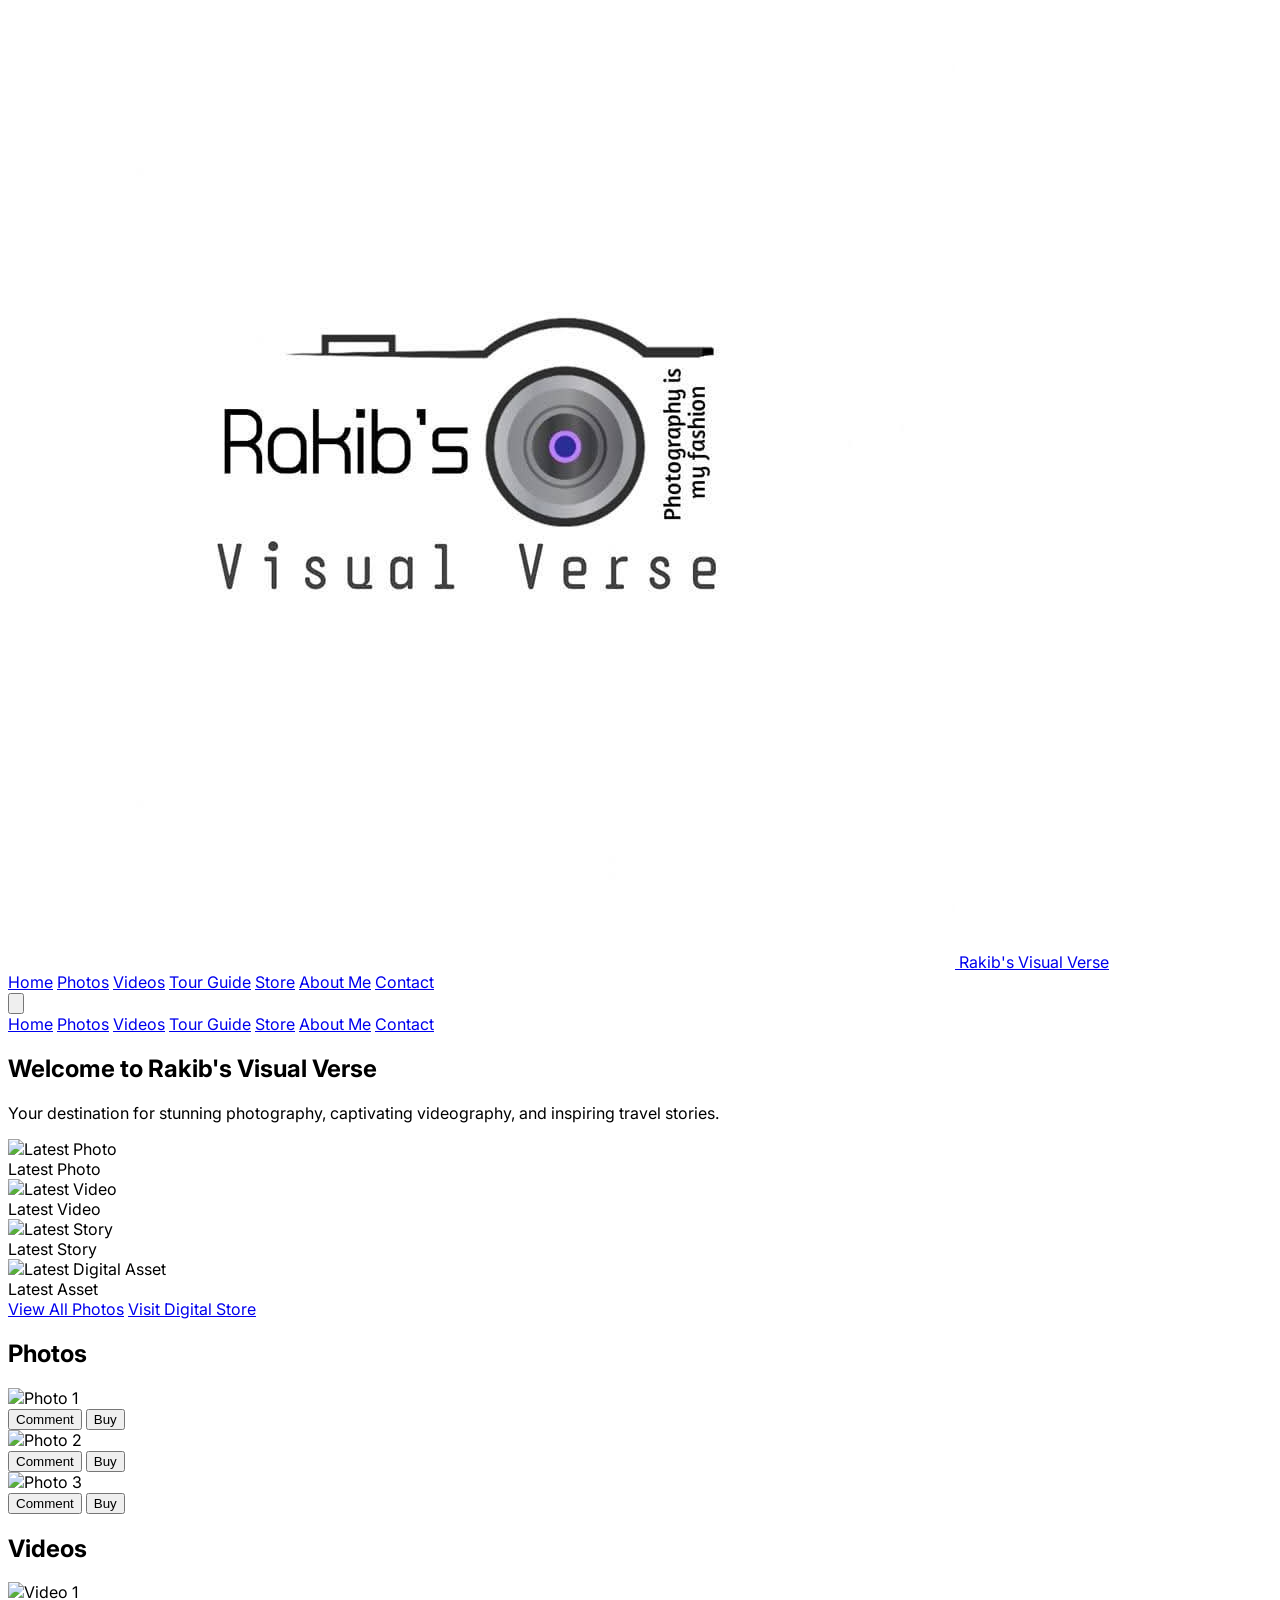
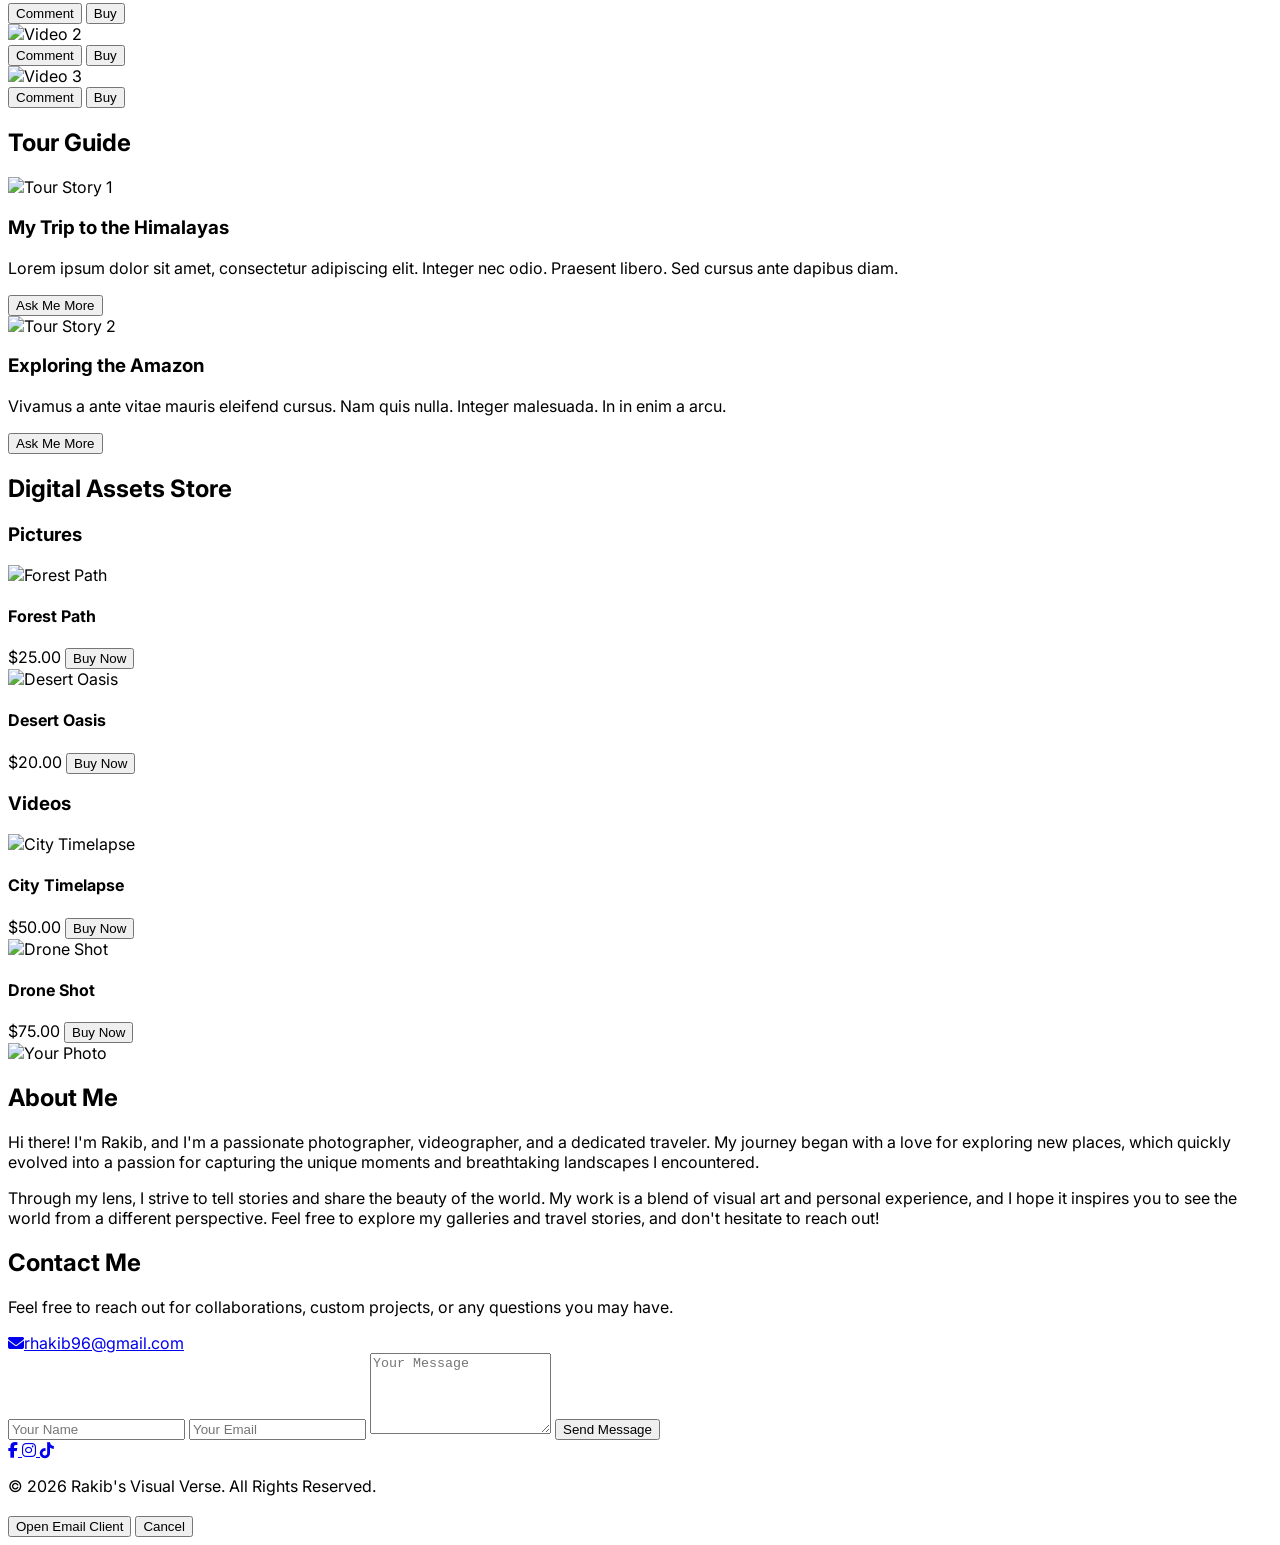
==== commit 932d18f3: "Update index.html" ====
--- a/index.html
+++ b/index.html
@@ -35,7 +35,11 @@
     <!-- Header & Navigation -->
     <header class="sticky top-0 bg-gray-900/80 backdrop-blur-md z-50 shadow-md">
         <nav class="container mx-auto px-4 sm:px-6 lg:px-8 py-4 flex justify-between items-center">
-            <a href="#" class="text-2xl font-bold text-white transition-colors hover:text-indigo-400">Rakib's Visual Verse</a>
+            <!-- Updated: Added logo to the header -->
+            <a href="#" class="text-2xl font-bold text-white transition-colors hover:text-indigo-400 flex items-center">
+                <img src="logo.jpg" alt="Rakib's Visual Verse Logo" class="h-8 w-8 mr-2 rounded-full">
+                <span>Rakib's Visual Verse</span>
+            </a>
             <div class="hidden md:flex space-x-6 lg:space-x-10 font-medium">
                 <a href="#home" class="text-gray-300 hover:text-white transition-colors">Home</a>
                 <a href="#photos" class="text-gray-300 hover:text-white transition-colors">Photos</a>
